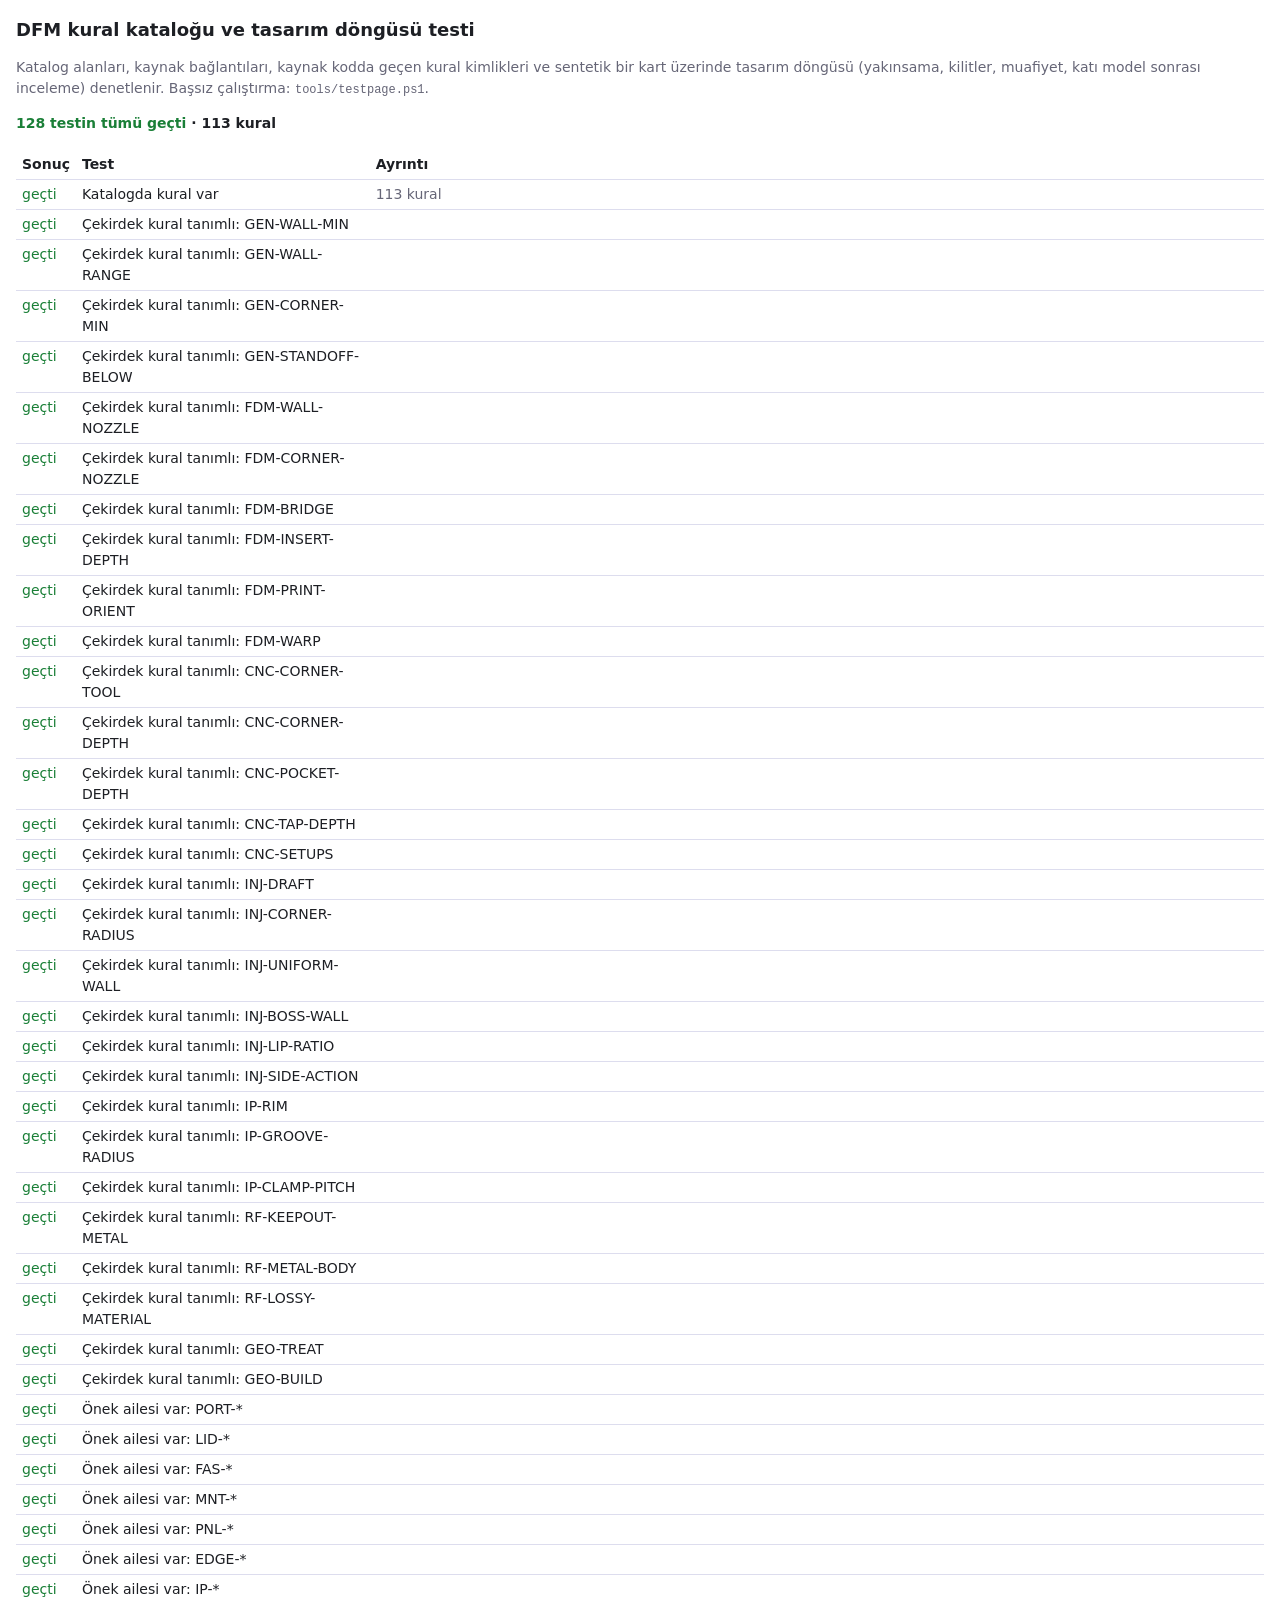
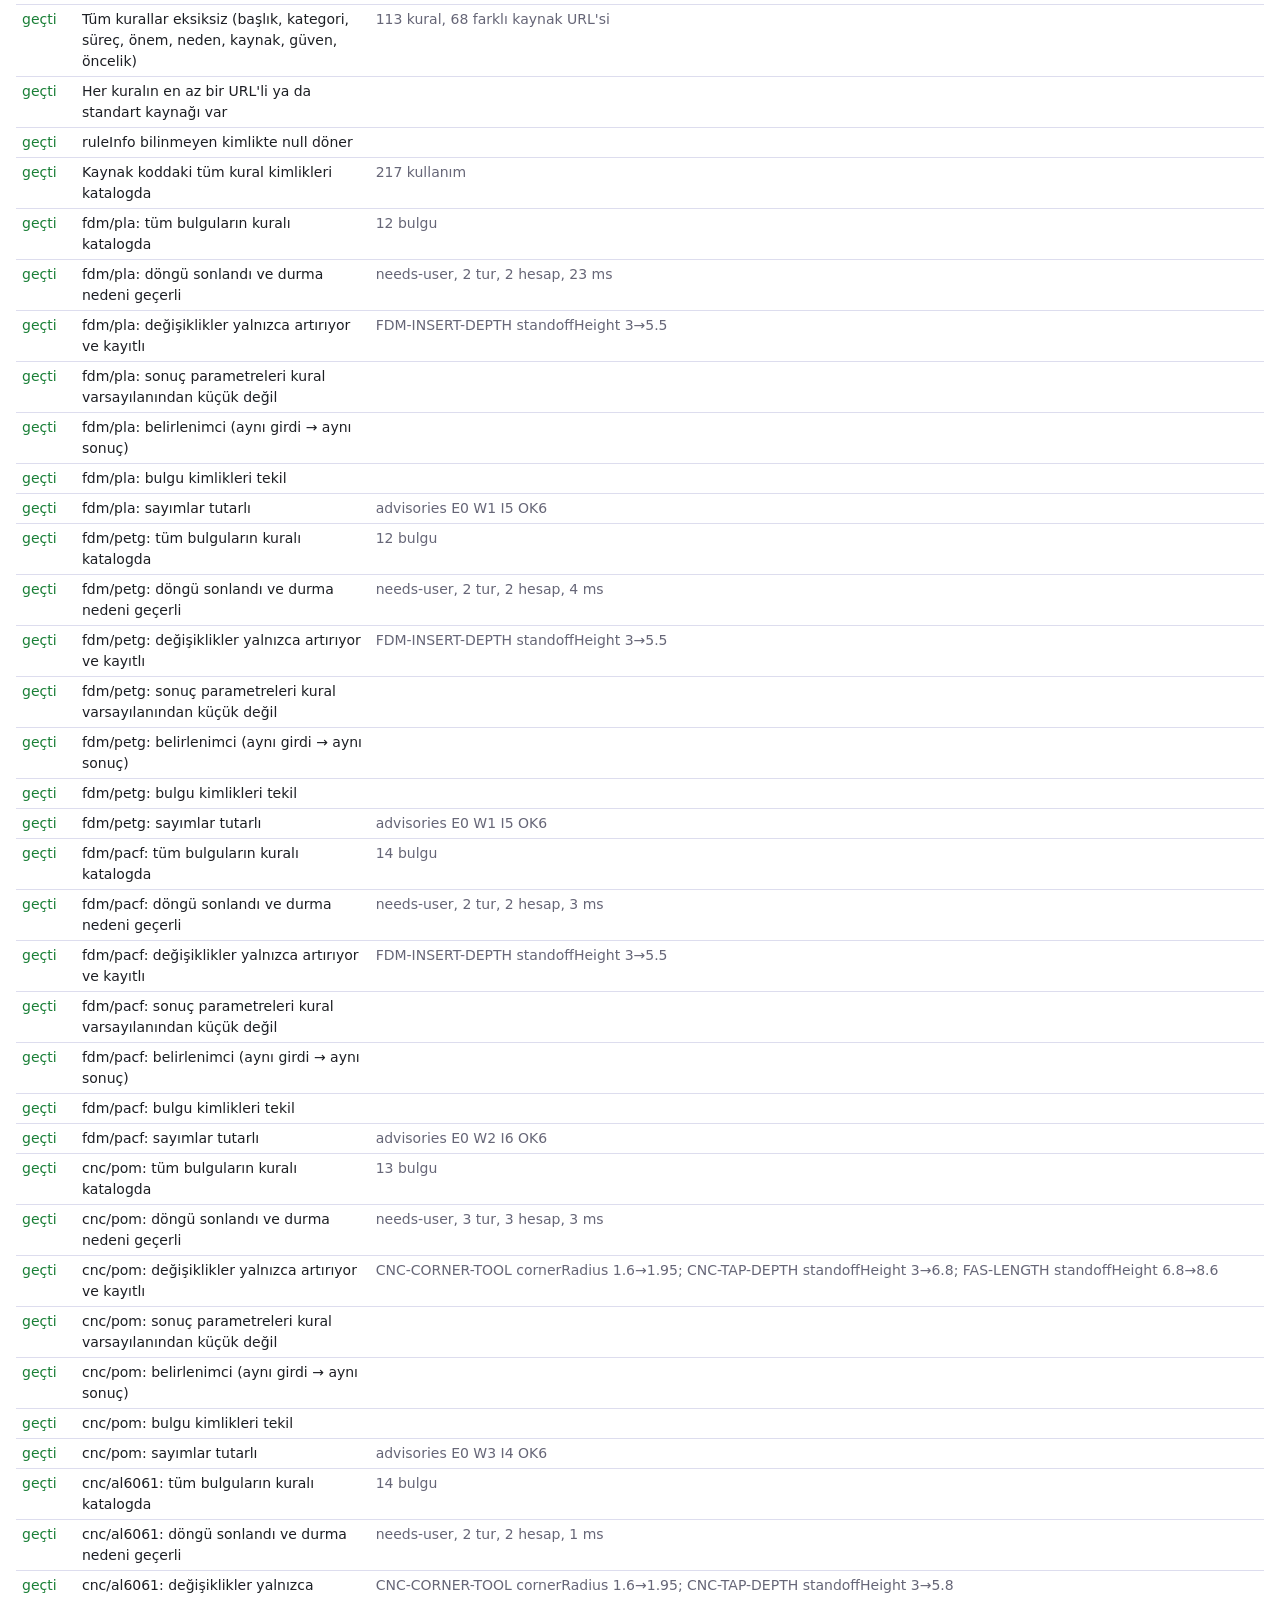
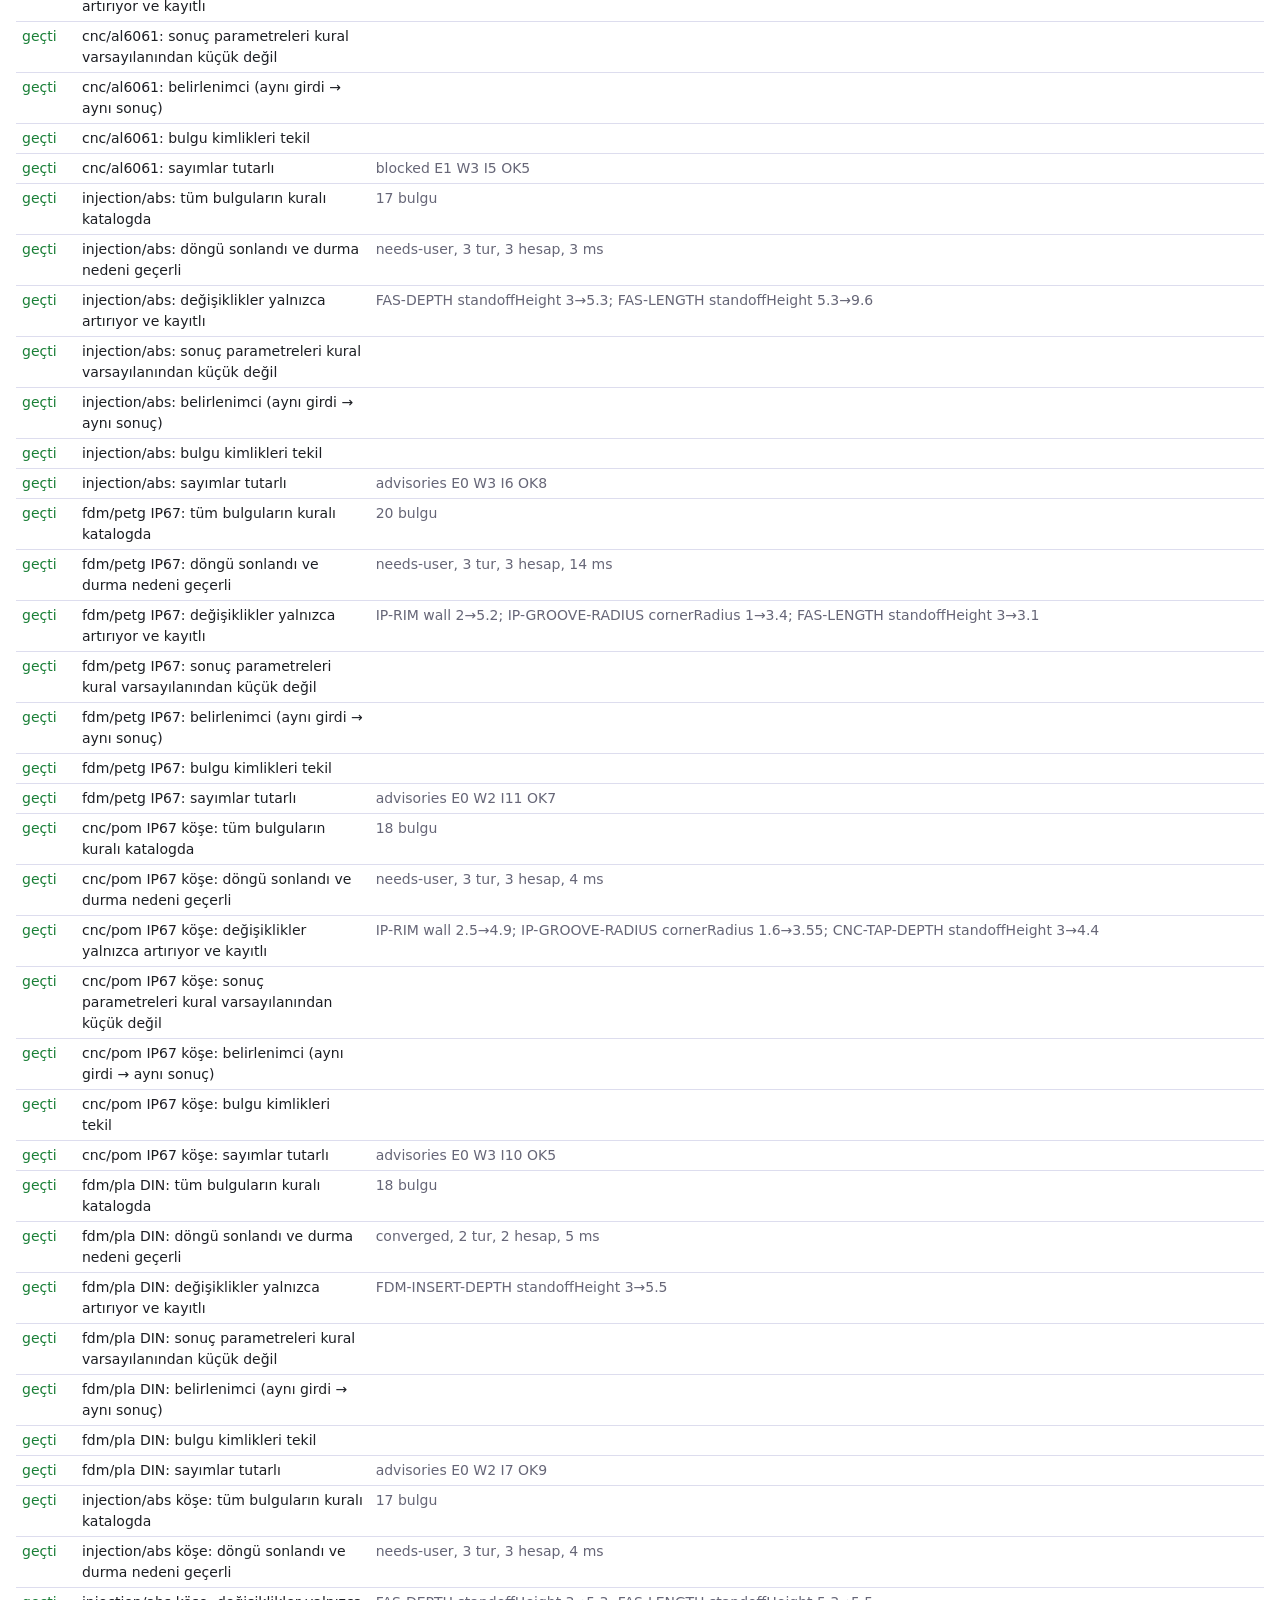
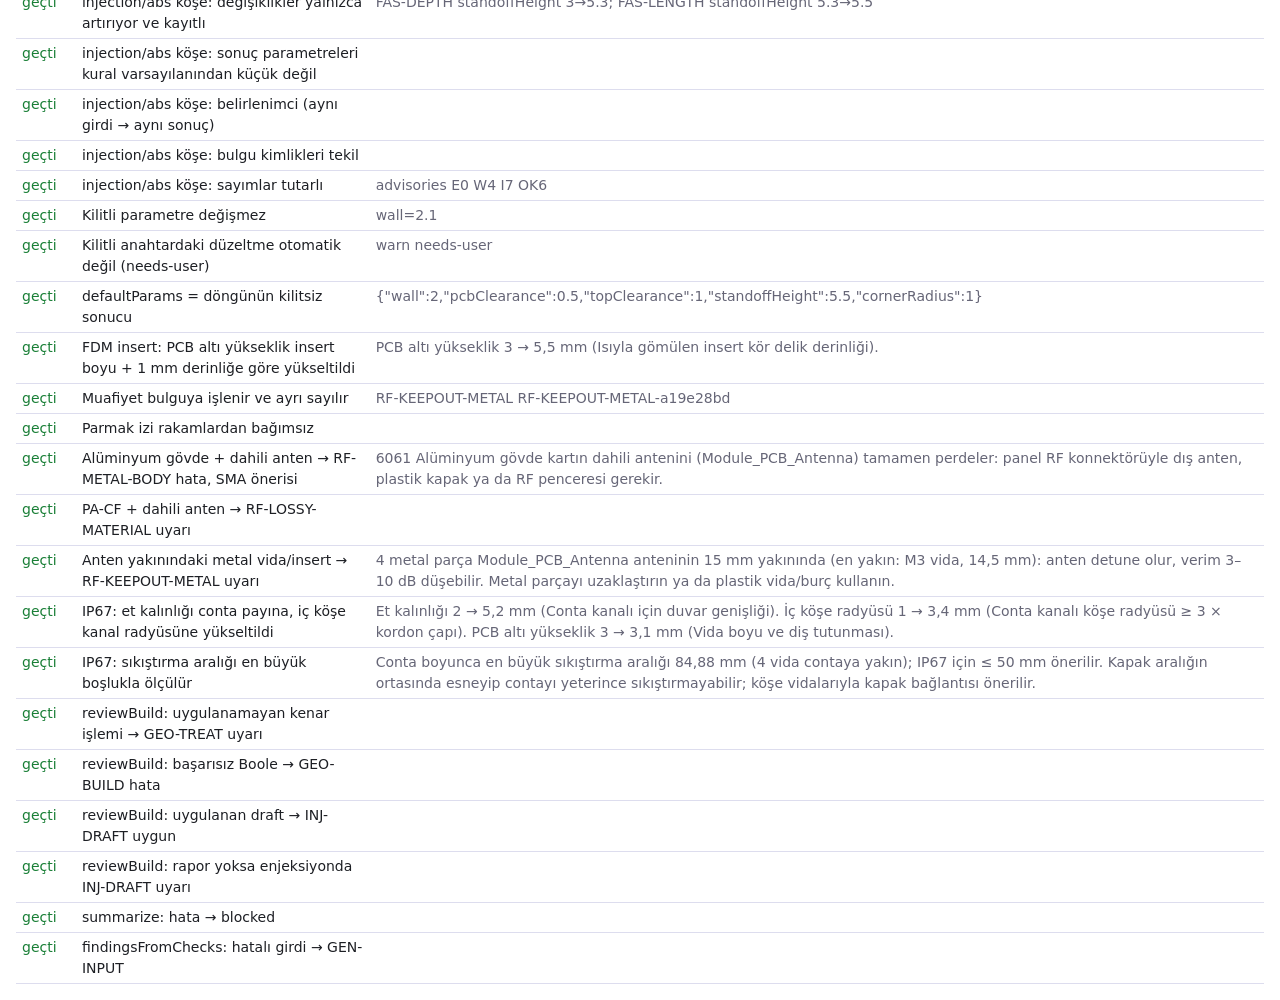
==== web/test/catalog.html @ a12bdc39 "DFM katalog ve döngü test sayfası (başsız Edge ile) - web/test/catalog.html: katalog alanları ve kay" ====
<!doctype html>
<html lang="tr">
<head>
<meta charset="utf-8">
<meta name="viewport" content="width=device-width, initial-scale=1">
<title>DFM katalog testi</title>
<style>
  :root { --bg: #fff; --fg: #1d1f24; --muted: #667; --ok: #1a7f37; --bad: #c62828; --line: #dde; }
  @media (prefers-color-scheme: dark) { :root { --bg: #15171b; --fg: #e8e8ea; --muted: #99a; --ok: #4cc26b; --bad: #ff6b6b; --line: #333; } }
  body { background: var(--bg); color: var(--fg); font: 14px/1.5 system-ui, sans-serif; margin: 16px; }
  h1 { font-size: 18px; margin: 0 0 8px; }
  .sum { margin: 8px 0 16px; font-weight: 600; }
  table { border-collapse: collapse; width: 100%; }
  td, th { border-bottom: 1px solid var(--line); padding: 4px 6px; text-align: left; vertical-align: top; }
  .ok { color: var(--ok); } .bad { color: var(--bad); } .muted { color: var(--muted); }
  code { font-size: 12px; }
</style>
</head>
<body>
<h1>DFM kural kataloğu ve tasarım döngüsü testi</h1>
<p class="muted">Katalog alanları, kaynak bağlantıları, kaynak kodda geçen kural kimlikleri ve sentetik bir kart üzerinde
  tasarım döngüsü (yakınsama, kilitler, muafiyet, katı model sonrası inceleme) denetlenir. Başsız çalıştırma: <code>tools/testpage.ps1</code>.</p>
<div class="sum" id="sum">Çalışıyor…</div>
<table><thead><tr><th>Sonuç</th><th>Test</th><th>Ayrıntı</th></tr></thead><tbody id="rows"></tbody></table>
<script type="module">
import { RULES, ruleInfo, CATEGORIES, LEVELS, PROCESSES } from '../js/dfm/catalog.js';
import { findingsFromChecks, reviewBuild, summarize, fingerprint } from '../js/dfm/review.js';
import { runDesignLoop, baseParams, AUTO_KEYS } from '../js/dfm/loop.js';
import { defaultParams, libraryTypes } from '../js/design.js';

const results = [];
const check = (name, pass, detail = '') => results.push({ name, pass: !!pass, detail: String(detail).slice(0, 600) });
const esc = (s) => String(s).replace(/[&<>]/g, (c) => ({ '&': '&amp;', '<': '&lt;', '>': '&gt;' }[c]));

// ---------- 1) Katalog yapısı ----------
const CORE = ['GEN-WALL-MIN', 'GEN-WALL-RANGE', 'GEN-CORNER-MIN', 'GEN-STANDOFF-BELOW', 'FDM-WALL-NOZZLE', 'FDM-CORNER-NOZZLE', 'FDM-BRIDGE',
  'FDM-INSERT-DEPTH', 'FDM-PRINT-ORIENT', 'FDM-WARP', 'CNC-CORNER-TOOL', 'CNC-CORNER-DEPTH', 'CNC-POCKET-DEPTH', 'CNC-TAP-DEPTH', 'CNC-SETUPS',
  'INJ-DRAFT', 'INJ-CORNER-RADIUS', 'INJ-UNIFORM-WALL', 'INJ-BOSS-WALL', 'INJ-LIP-RATIO', 'INJ-SIDE-ACTION', 'IP-RIM', 'IP-GROOVE-RADIUS',
  'IP-CLAMP-PITCH', 'RF-KEEPOUT-METAL', 'RF-METAL-BODY', 'RF-LOSSY-MATERIAL', 'GEO-TREAT', 'GEO-BUILD'];
const PREFIXES = ['GEN', 'FDM', 'CNC', 'INJ', 'PORT', 'LID', 'FAS', 'MNT', 'PNL', 'EDGE', 'IP', 'RF', 'GEO'];
const ids = Object.keys(RULES);
check('Katalogda kural var', ids.length > 50, `${ids.length} kural`);
for (const id of CORE) check(`Çekirdek kural tanımlı: ${id}`, !!RULES[id]);
for (const p of ['PORT-', 'LID-', 'FAS-', 'MNT-', 'PNL-', 'EDGE-', 'IP-']) check(`Önek ailesi var: ${p}*`, ids.some((i) => i.startsWith(p)));
const bad = [];
const urls = new Set();
for (const id of ids) {
  const r = RULES[id];
  const errs = [];
  if (!/^[A-Z]+(-[A-Z0-9]+)+$/.test(id)) errs.push('kimlik biçimi');
  if (!PREFIXES.includes(id.split('-')[0])) errs.push('önek');
  if (typeof r.title !== 'string' || r.title.length < 4) errs.push('başlık');
  if (!CATEGORIES.includes(r.cat)) errs.push(`kategori ${r.cat}`);
  if (!Array.isArray(r.processes) || !r.processes.length || r.processes.some((p) => !PROCESSES.includes(p))) errs.push('süreçler');
  if (!LEVELS.includes(r.level)) errs.push(`önem ${r.level}`);
  if (typeof r.why !== 'string' || r.why.length < 20) errs.push('neden');
  if (!['high', 'medium', 'low'].includes(r.conf)) errs.push('güven');
  if (!Number.isFinite(r.priority)) errs.push('öncelik');
  if (!Array.isArray(r.source) || !r.source.length) errs.push('kaynak yok');
  else {
    if (!r.source.some((s) => s && typeof s.title === 'string' && s.title.length > 3)) errs.push('kaynak başlığı');
    for (const s of r.source) {
      if (!s || typeof s.title !== 'string' || !s.title) errs.push('boş kaynak');
      else if (s.url && !/^https?:\/\/[^\s]+$/.test(s.url)) errs.push(`URL ${s.url}`);
      if (s && s.url) urls.add(s.url);
    }
  }
  if (errs.length) bad.push(`${id}: ${errs.join(', ')}`);
}
check('Tüm kurallar eksiksiz (başlık, kategori, süreç, önem, neden, kaynak, güven, öncelik)', !bad.length, bad.join(' | ') || `${ids.length} kural, ${urls.size} farklı kaynak URL'si`);
check('Her kuralın en az bir URL\'li ya da standart kaynağı var', ids.every((id) => RULES[id].source.length >= 1));
check('ruleInfo bilinmeyen kimlikte null döner', ruleInfo('YOK-BOYLE') === null && ruleInfo('GEN-WALL-MIN')?.id === 'GEN-WALL-MIN');

// ---------- 2) Kaynak kodda geçen kural kimlikleri ----------
const SRC = ['../js/design.js', '../js/panel.js', '../js/mount.js', '../js/edgehold.js', '../js/dfm/review.js', '../js/dfm/loop.js'];
const IGNORE = new Set(['TS35', 'IP67', 'IP65', 'IP66', 'IP68']);
const unknown = [];
let used = 0;
for (const url of SRC) {
  const txt = await (await fetch(url)).text();
  for (const m of txt.matchAll(/['"`]((?:GEN|FDM|CNC|INJ|PORT|LID|FAS|MNT|PNL|EDGE|IP|RF|GEO)-[A-Z0-9]+(?:-[A-Z0-9]+)*)['"`]/g)) {
    if (IGNORE.has(m[1])) continue;
    used++;
    if (!RULES[m[1]]) unknown.push(`${url.split('/').pop()}: ${m[1]}`);
  }
}
check('Kaynak koddaki tüm kural kimlikleri katalogda', !unknown.length, unknown.join(', ') || `${used} kullanım`);

// ---------- 3) Sentetik kart üzerinde döngü ----------
const getJson = async (u) => (await fetch(u)).json();
const [screwsLib, insertsLib, fmat, fasteners, panelLib, sealing] = await Promise.all([
  getJson('../rules/toolbox/iso-screws.json'), getJson('../rules/toolbox/inserts.json'), getJson('../rules/toolbox/fastener-materials.json'),
  getJson('../rules/fasteners.json'), getJson('../rules/toolbox/panel-parts.json'), getJson('../rules/sealing.json'),
]);
const toolbox = {
  types: libraryTypes(screwsLib, 'screws'), inserts: libraryTypes(insertsLib, 'inserts'), washers: libraryTypes(screwsLib, 'washers'),
  nuts: libraryTypes(screwsLib, 'nuts'), standoffs: libraryTypes(insertsLib, 'standoffs'), panel: libraryTypes(panelLib, 'panel'),
  materials: fmat.materials, model: fmat.model,
};
const boardBox = { min: [0, 0, 0], max: [80, 50, 1.6] };
const partsDef = [
  { name: 'TEST_PCB', box: boardBox, isBoard: true },
  { name: 'CP_Elec_10x10', box: { min: [30, 15, 1.6], max: [40, 25, 11.6] } },
  { name: 'PinHeader_Below', box: { min: [20, 40, -2], max: [60, 42, 1.6] } },
  { name: 'Module_PCB_Antenna', box: { min: [66, 18, 1.6], max: [88, 32, 2.4] }, edges: [{ side: '+X', kind: 'overhang', value: 8 }] },
];
const analysis = {
  parts: partsDef.map((p, i) => ({ id: i, name: p.name, meshIdx: [i], box: p.box, isBoard: !!p.isBoard, edges: p.edges || [] })),
  meshBoxes: partsDef.map((p) => p.box),
  board: { partId: 0, name: 'TEST_PCB', box: boardBox, axes: { u: 'X', v: 'Y', n: 'Z' }, length: 80, width: 50, thickness: 1.6, top: 1.6, bottom: 0 },
  maxAbove: { value: 10, partId: 1, name: 'CP_Elec_10x10' },
  maxBelow: { value: 2, partId: 2, name: 'PinHeader_Below' },
  holes: [[3.5, 3.5], [76.5, 3.5], [3.5, 46.5], [76.5, 46.5]].map(([x, y]) => ({ x, y, d: 3.2, mount: true })),
};
const selectedHoles = new Set([0, 1, 2, 3]);
const opts = (extra = {}) => ({
  fasteners, toolbox, lidMode: 'screw', cornerAxis: 'auto', selectedHoles, portOverrides: new Map(), sealing: null,
  screwSpec: { type: 'iso7045', size: 'auto', length: 'auto', material: 'auto', washer: 'none', washerMaterial: 'match' },
  insertSpec: { type: 'auto', variant: 'auto', nut: 'iso4032', standoff: 'hex-ff', standoffMat: 'auto' },
  panelParts: [], fits: { lid: 'normal', screw: 'normal' }, mount: { type: 'none' }, edgeHold: 'auto', encloseOverrides: new Map(), ...extra,
});
const rulesFor = async (id) => getJson(`../rules/${id}.json`);
const STOPS = ['converged', 'max-iter', 'oscillation', 'stalled', 'needs-user'];
const ip67 = sealing.levels.find((l) => l.id === 'IP67');
const cases = [
  ['fdm/pla', {}], ['fdm/petg', {}], ['fdm/pacf', {}], ['cnc/pom', {}], ['cnc/al6061', {}], ['injection/abs', {}],
  ['fdm/petg', { sealing: ip67 }], ['cnc/pom', { sealing: ip67, lidMode: 'corner' }], ['fdm/pla', { mount: { type: 'din' } }],
  ['injection/abs', { lidMode: 'corner' }],
];
const table = [];
for (const [rid, extra] of cases) {
  const rules = await rulesFor(rid);
  const o = opts(extra);
  const t0 = performance.now();
  const L = runDesignLoop(analysis, rules, { userParams: {} }, o);
  const ms = Math.round(performance.now() - t0);
  const label = `${rid}${extra.sealing ? ' IP67' : ''}${extra.lidMode === 'corner' ? ' köşe' : ''}${extra.mount ? ' DIN' : ''}`;
  const unknownRules = L.findings.filter((fd) => !RULES[fd.rule]).map((fd) => fd.rule || '(yok)');
  check(`${label}: tüm bulguların kuralı katalogda`, !unknownRules.length, unknownRules.join(', ') || `${L.findings.length} bulgu`);
  check(`${label}: döngü sonlandı ve durma nedeni geçerli`, STOPS.includes(L.stop) && L.iterations <= 9, `${L.stop}, ${L.iterations} tur, ${L.evaluations} hesap, ${ms} ms`);
  check(`${label}: değişiklikler yalnızca artırıyor ve kayıtlı`, L.changes.every((c) => c.to > c.from && RULES[c.rule] && AUTO_KEYS.includes(c.key)),
    L.changes.map((c) => `${c.rule} ${c.key} ${c.from}→${c.to}`).join('; ') || 'değişiklik yok');
  const base = baseParams(analysis, rules);
  check(`${label}: sonuç parametreleri kural varsayılanından küçük değil`, AUTO_KEYS.every((k) => L.params[k] >= base[k] - 1e-9));
  const again = runDesignLoop(analysis, rules, { userParams: {} }, opts(extra));
  check(`${label}: belirlenimci (aynı girdi → aynı sonuç)`, JSON.stringify(again.params) === JSON.stringify(L.params) &&
    again.findings.map((fd) => fd.id).join() === L.findings.map((fd) => fd.id).join());
  const ids2 = L.findings.map((fd) => fd.id);
  check(`${label}: bulgu kimlikleri tekil`, new Set(ids2).size === ids2.length);
  const sum = summarize(L.findings);
  check(`${label}: sayımlar tutarlı`, sum.counts.error === L.counts.error && sum.counts.warn === L.counts.warn && sum.status === L.status,
    `${L.status} E${L.counts.error} W${L.counts.warn} I${L.counts.info} OK${L.counts.ok}`);
  table.push({ case: label, status: L.status, stop: L.stop, iterations: L.iterations, changes: L.changes.length, counts: L.counts, params: L.params, ms });
}

// Kilit: kullanıcının yazdığı değer korunur, düzeltmesi "kullanıcı kararı" olur
{
  const rules = await rulesFor('fdm/pla');
  const L = runDesignLoop(analysis, rules, { userParams: { wall: 2.1 } }, opts());
  check('Kilitli parametre değişmez', L.params.wall === 2.1 && L.locks.includes('wall'), `wall=${L.params.wall}`);
  const nz = L.findings.find((fd) => fd.rule === 'FDM-WALL-NOZZLE');
  check('Kilitli anahtardaki düzeltme otomatik değil (needs-user)', nz && nz.level === 'warn' && nz.fix && !nz.fixAuto && L.stop === 'needs-user', `${nz?.level} ${L.stop}`);
  const D = defaultParams(analysis, rules, opts());
  const L0 = runDesignLoop(analysis, rules, { userParams: {} }, opts());
  check('defaultParams = döngünün kilitsiz sonucu', JSON.stringify(D) === JSON.stringify(L0.params), JSON.stringify(D));
  check('FDM insert: PCB altı yükseklik insert boyu + 1 mm derinliğe göre yükseltildi', L0.changes.some((c) => c.rule === 'FDM-INSERT-DEPTH' && c.key === 'standoffHeight'),
    L0.changes.map((c) => c.text).join(' '));
  // Muafiyet
  const target = L0.findings.find((fd) => fd.level === 'warn' || fd.level === 'info');
  const W = runDesignLoop(analysis, rules, { userParams: {}, waivers: { [target.id]: { reason: 'test', date: '2026-11-26' } } }, opts());
  const wf = W.findings.find((fd) => fd.id === target.id);
  check('Muafiyet bulguya işlenir ve ayrı sayılır', wf && wf.waived && W.counts.waived >= 1, `${target.rule} ${target.id}`);
  // Parmak izi rakamlardan bağımsız
  check('Parmak izi rakamlardan bağımsız', fingerprint('GEN-WALL-MIN', null, 'Et 1,2 mm') === fingerprint('GEN-WALL-MIN', null, 'Et 2,4 mm'));
}

// Metal gövde + dahili anten: RF-METAL-BODY hata ve SMA önerisi; karbon fiber: RF-LOSSY-MATERIAL
{
  const al = runDesignLoop(analysis, await rulesFor('cnc/al6061'), { userParams: {} }, opts());
  const rf = al.findings.find((fd) => fd.rule === 'RF-METAL-BODY');
  check('Alüminyum gövde + dahili anten → RF-METAL-BODY hata, SMA önerisi', rf && rf.level === 'error' && rf.fix?.key === 'panelAdd', rf?.text);
  const cf = runDesignLoop(analysis, await rulesFor('fdm/pacf'), { userParams: {} }, opts());
  check('PA-CF + dahili anten → RF-LOSSY-MATERIAL uyarı', cf.findings.some((fd) => fd.rule === 'RF-LOSSY-MATERIAL' && fd.level === 'warn'));
  const ko = runDesignLoop(analysis, await rulesFor('fdm/pla'), { userParams: {} }, opts());
  const k = ko.findings.find((fd) => fd.rule === 'RF-KEEPOUT-METAL');
  check('Anten yakınındaki metal vida/insert → RF-KEEPOUT-METAL uyarı', k && k.level === 'warn' && k.measured < 15, k?.text);
  const ip = runDesignLoop(analysis, await rulesFor('fdm/petg'), { userParams: {} }, opts({ sealing: ip67 }));
  check('IP67: et kalınlığı conta payına, iç köşe kanal radyüsüne yükseltildi', ip.changes.some((c) => c.rule === 'IP-RIM') && ip.changes.some((c) => c.rule === 'IP-GROOVE-RADIUS'),
    ip.changes.map((c) => c.text).join(' '));
  const pitch = ip.findings.find((fd) => fd.rule === 'IP-CLAMP-PITCH');
  check('IP67: sıkıştırma aralığı en büyük boşlukla ölçülür', pitch && Number.isFinite(pitch.measured), pitch?.text);
}

// Katı model sonrası inceleme
{
  const rules = await rulesFor('injection/abs');
  const L = runDesignLoop(analysis, rules, { userParams: {} }, opts());
  const tr = [
    { part: 'base', feature: 'iç taban kenarı', kind: 'fillet', size: 1, ok: false, applied: null, note: 'BRepFilletAPI hatası' },
    { part: 'lid', feature: 'kapak dış kenarı', kind: 'chamfer', size: 0.5, ok: true, applied: 0.3, note: '' },
    { part: 'base', feature: 'yan duvarlar', kind: 'draft', size: 1, ok: true, applied: 1, note: '' },
    { part: 'base', feature: 'port açıklığı', kind: 'boolean', size: 0, ok: false, applied: null, note: 'kesim başarısız' },
  ];
  const fb = reviewBuild(L.design, tr);
  check('reviewBuild: uygulanamayan kenar işlemi → GEO-TREAT uyarı', fb.some((fd) => fd.rule === 'GEO-TREAT' && fd.level === 'warn'));
  check('reviewBuild: başarısız Boole → GEO-BUILD hata', fb.some((fd) => fd.rule === 'GEO-BUILD' && fd.level === 'error'));
  check('reviewBuild: uygulanan draft → INJ-DRAFT uygun', fb.some((fd) => fd.rule === 'INJ-DRAFT' && fd.level === 'ok'));
  const nb = reviewBuild(L.design, null);
  check('reviewBuild: rapor yoksa enjeksiyonda INJ-DRAFT uyarı', nb.some((fd) => fd.rule === 'INJ-DRAFT' && fd.level === 'warn'));
  check('summarize: hata → blocked', summarize(fb).status === 'blocked');
  check('findingsFromChecks: hatalı girdi → GEN-INPUT', findingsFromChecks({ ok: false, error: 'x' })[0]?.rule === 'GEN-INPUT');
}

// ---------- Sonuç ----------
const failed = results.filter((r) => !r.pass);
document.getElementById('sum').innerHTML = failed.length
  ? `<span class="bad">${failed.length} / ${results.length} test başarısız</span>`
  : `<span class="ok">${results.length} testin tümü geçti</span> · ${ids.length} kural`;
document.getElementById('rows').innerHTML = results.map((r) => `<tr><td class="${r.pass ? 'ok' : 'bad'}">${r.pass ? 'geçti' : 'KALDI'}</td><td>${esc(r.name)}</td><td class="muted">${esc(r.detail)}</td></tr>`).join('');
console.log('IKRA-TEST-RESULT ' + JSON.stringify({ total: results.length, failed: failed.length, rules: ids.length, failures: failed, table }));
console.log('IKRA-TEST-DONE');
</script>
<script>
  window.addEventListener('error', (e) => console.log('IKRA-TEST-ERROR ' + (e.message || e.error)));
  window.addEventListener('unhandledrejection', (e) => console.log('IKRA-TEST-ERROR ' + (e.reason && (e.reason.stack || e.reason.message) || e.reason)));
</script>
</body>
</html>
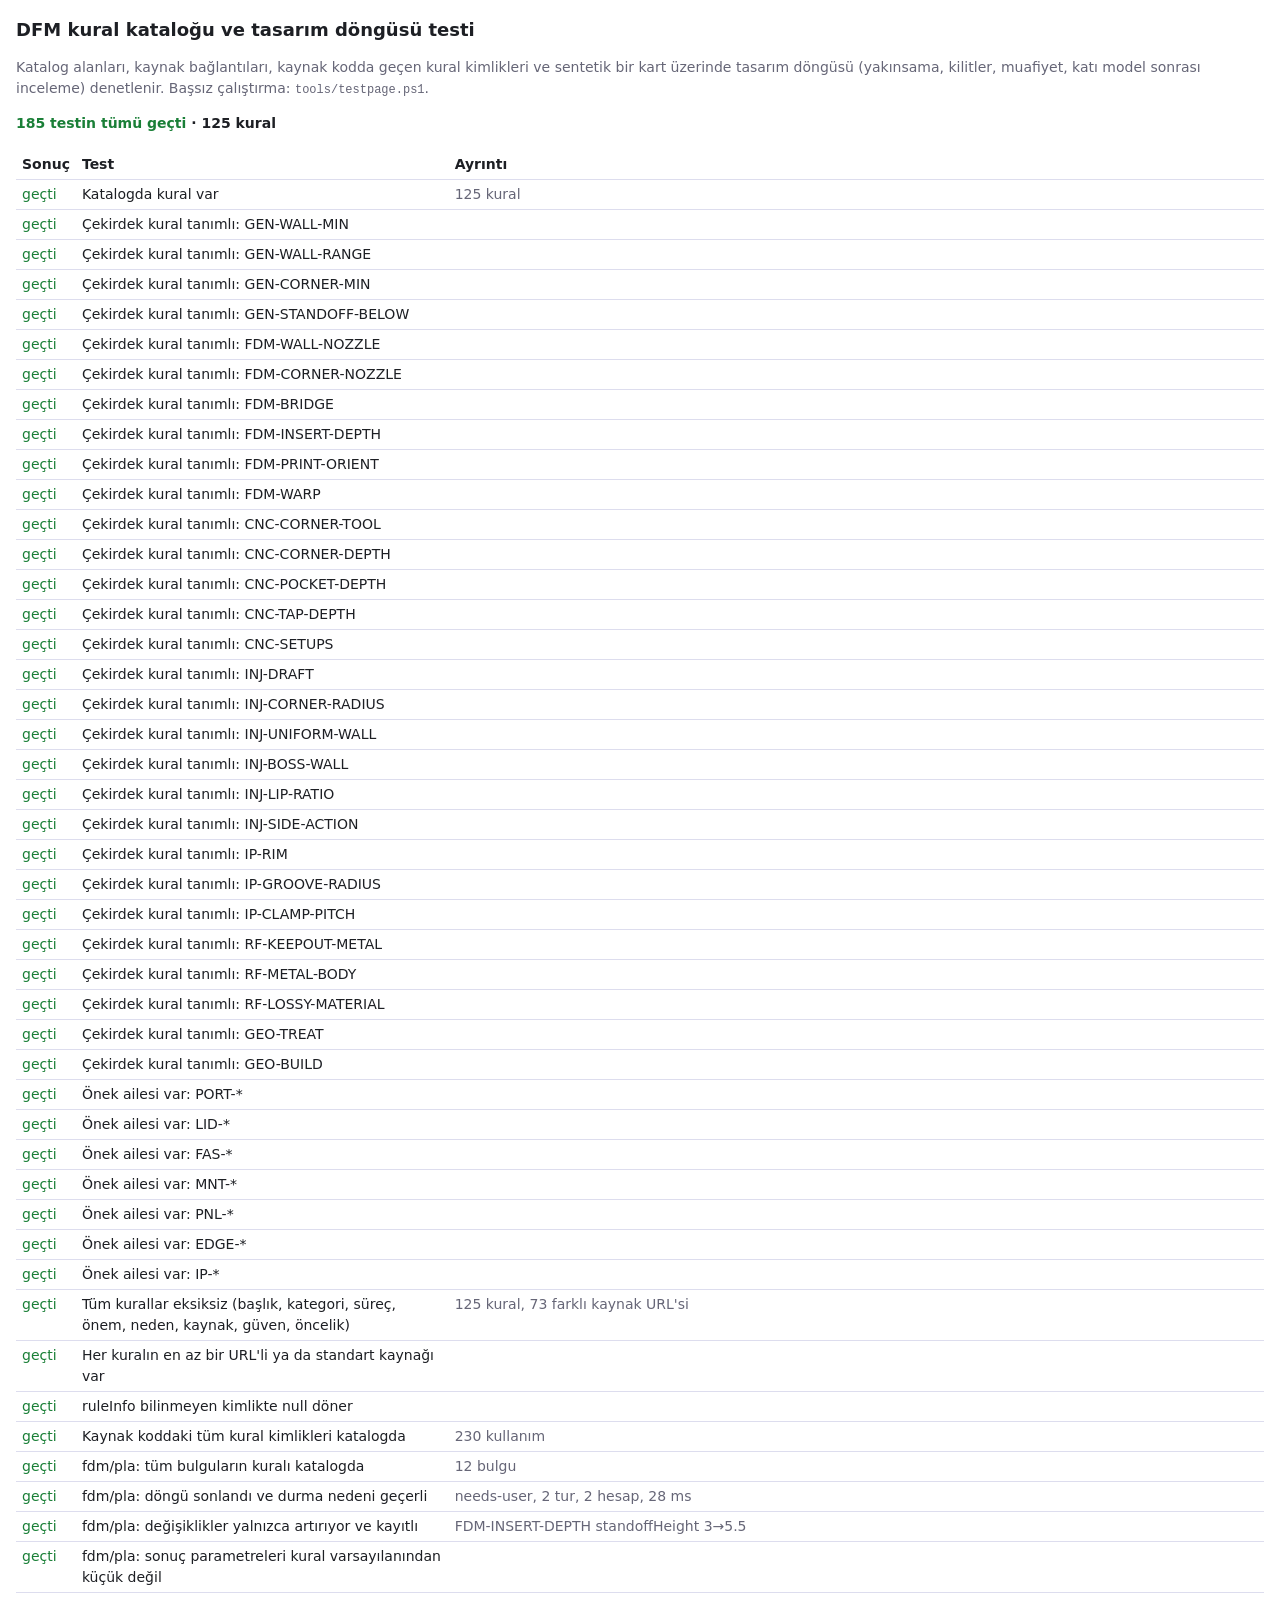
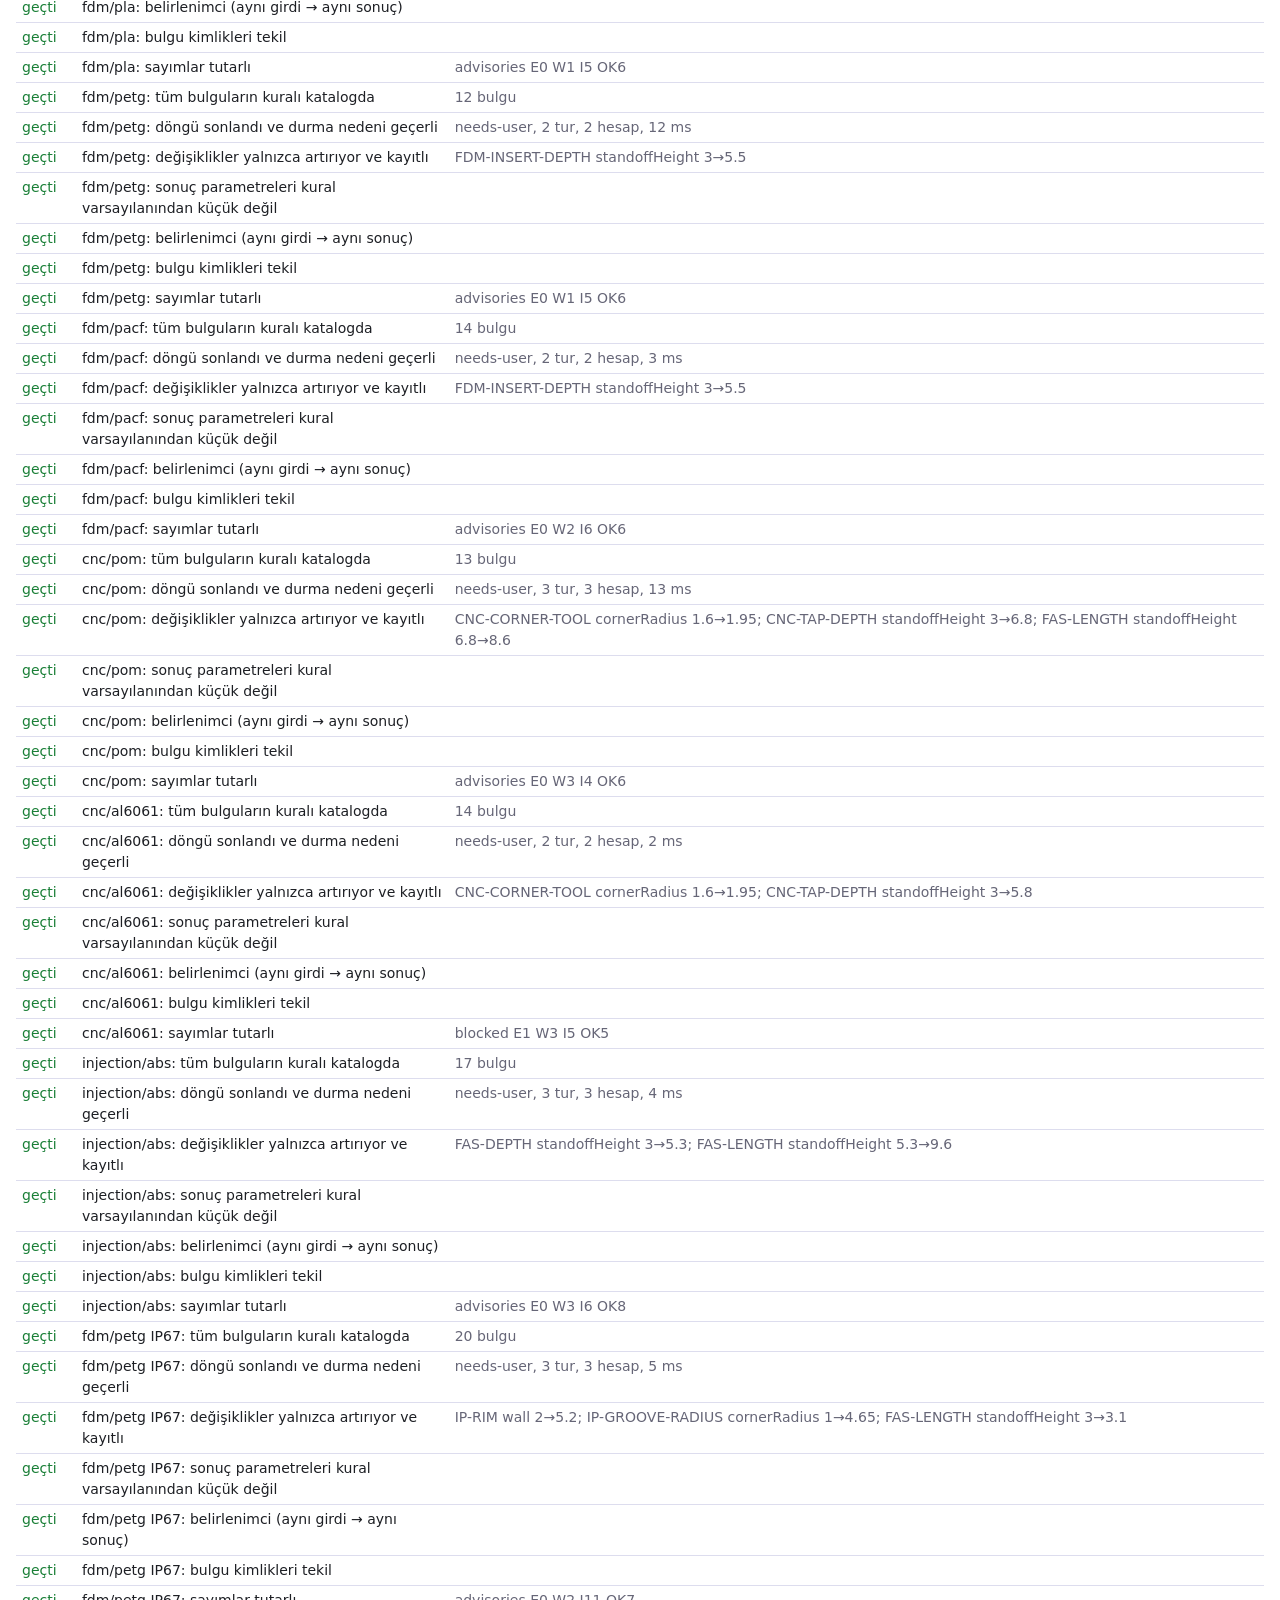
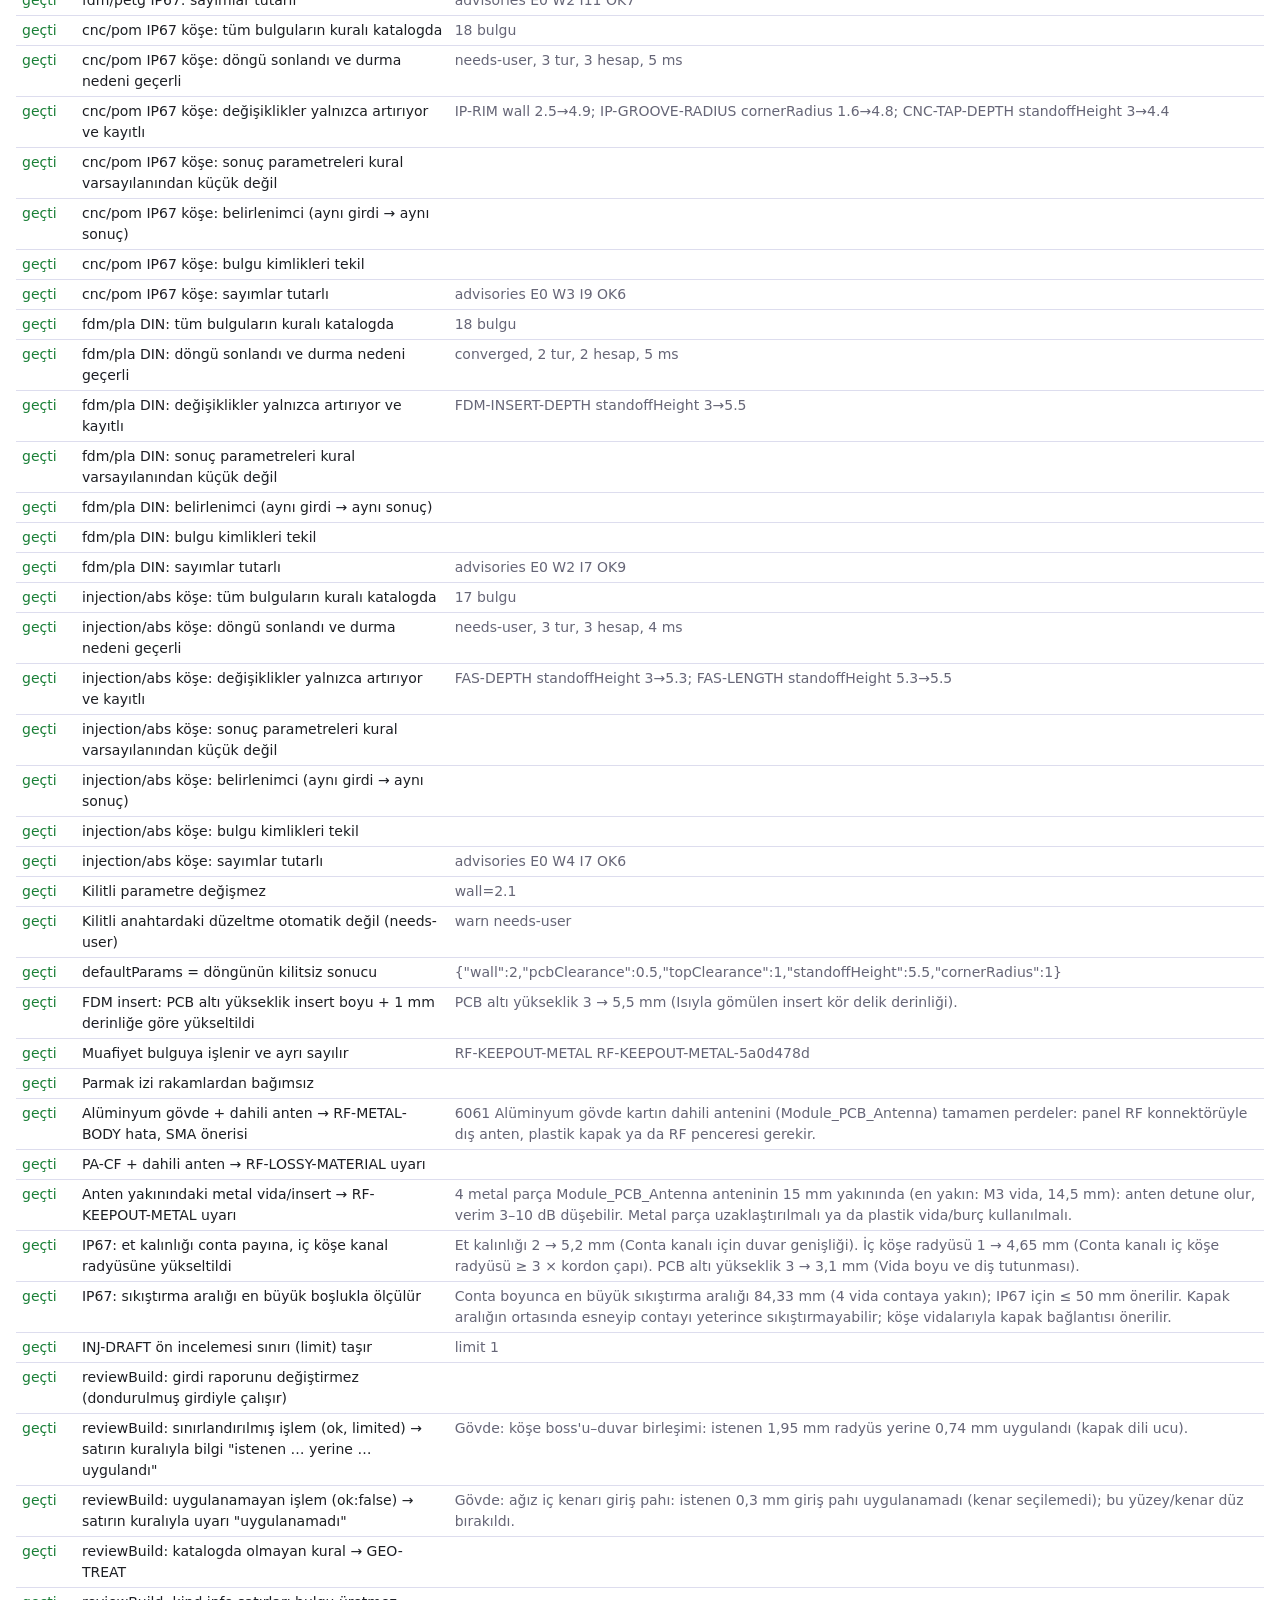
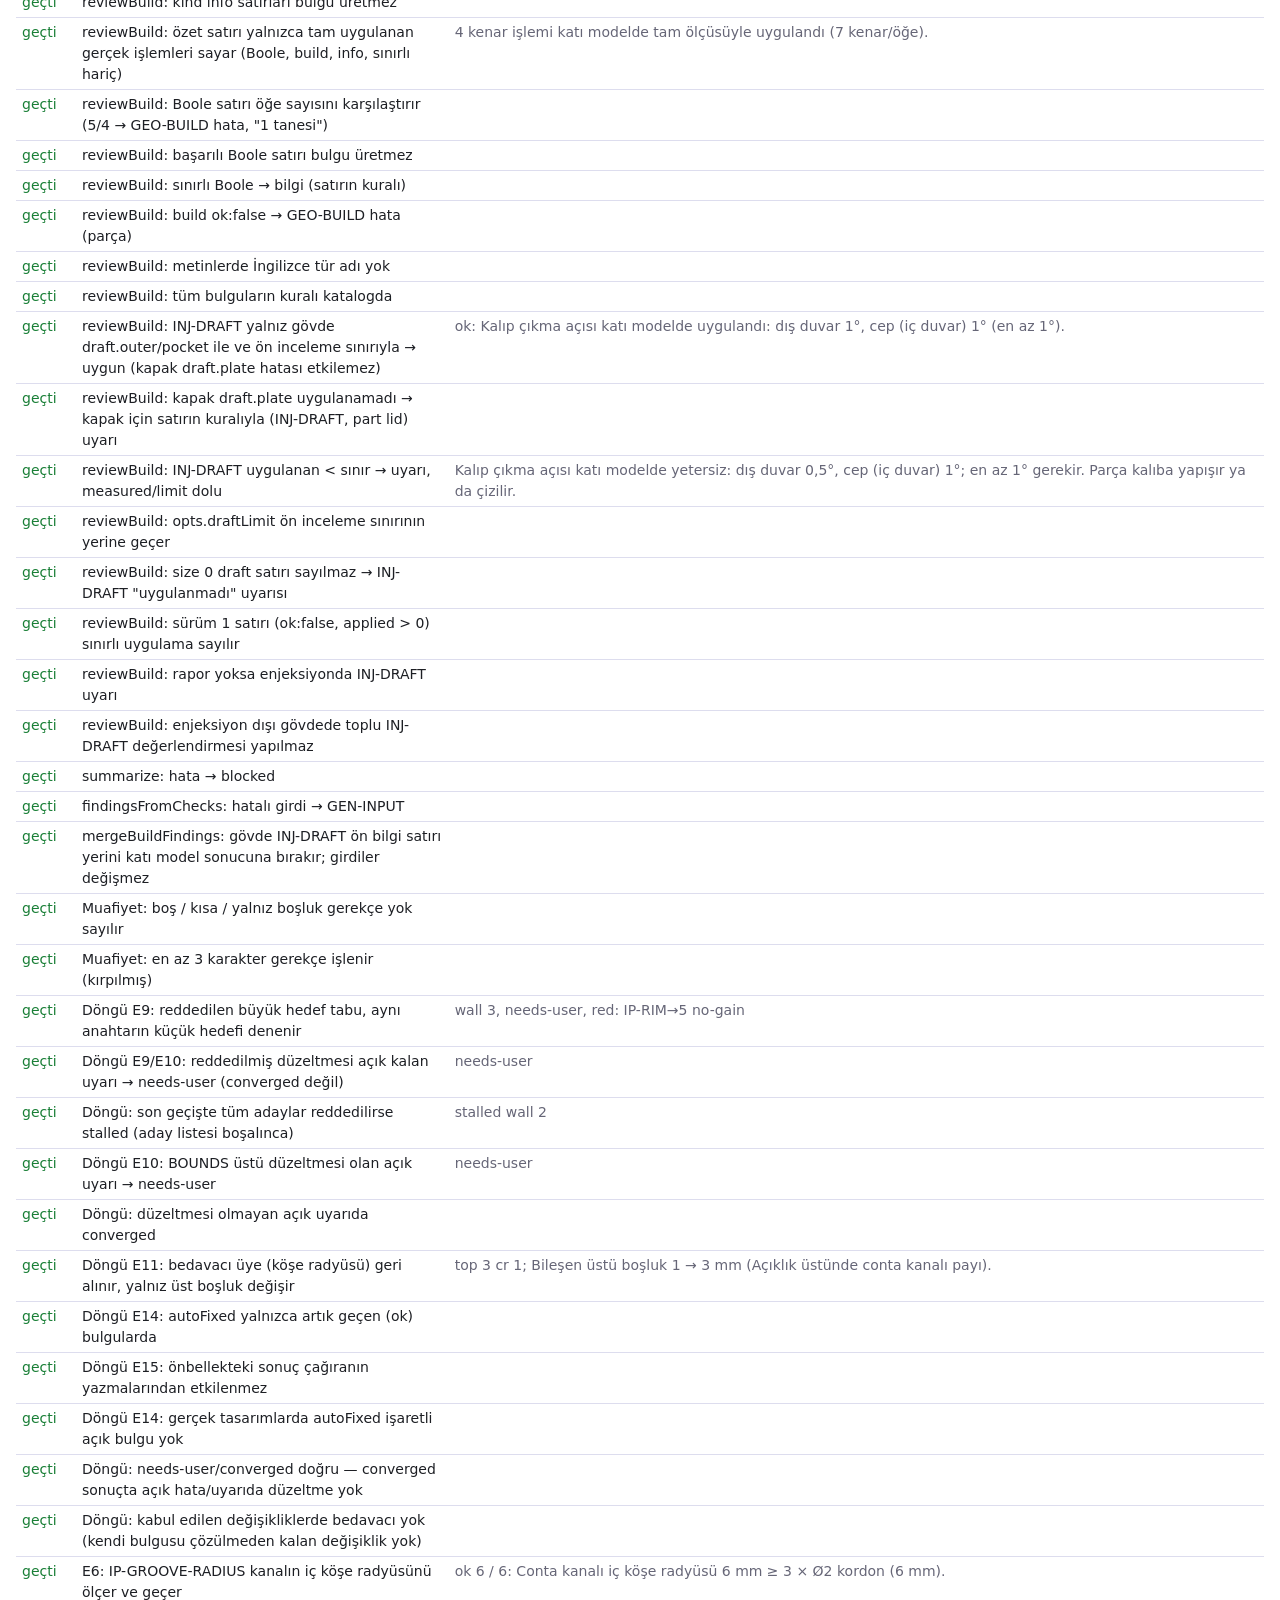
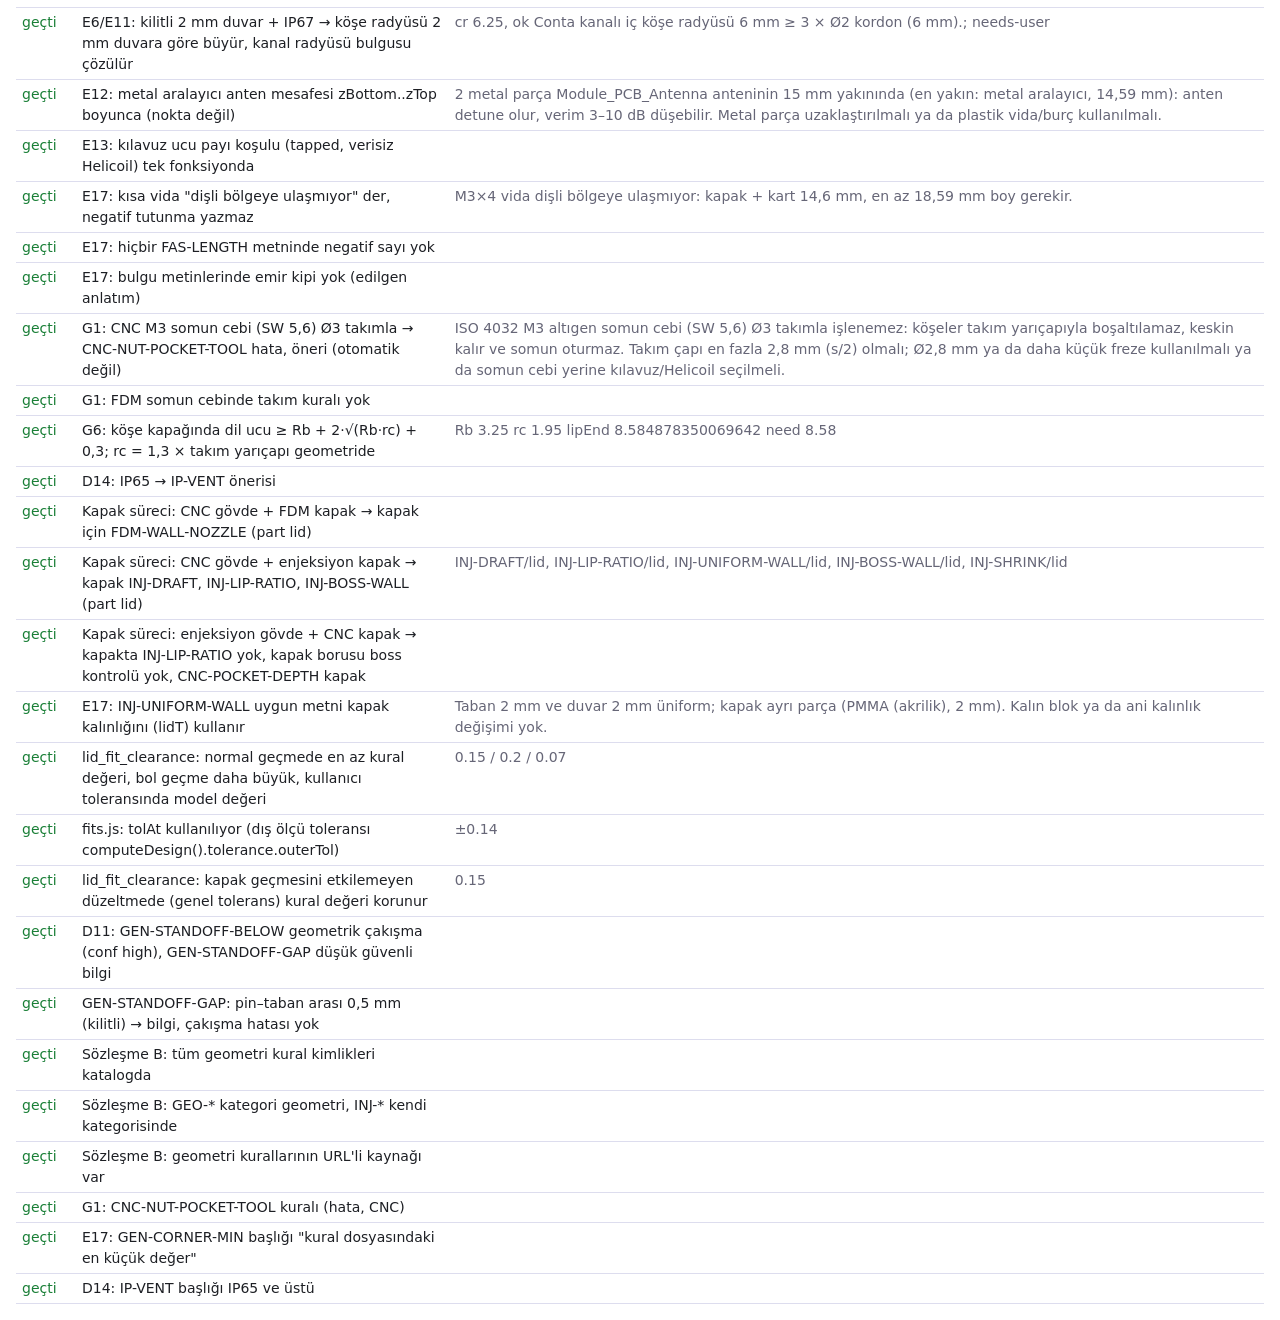
==== commit dcda3430: "Tasarım kontrolleri: conta iç köşe radyüsü, kapak kendi süreciyle, somun cebi takımı, kip - IP-GROOV" ====
--- a/web/test/catalog.html
+++ b/web/test/catalog.html
@@ -23,10 +23,11 @@
 <div class="sum" id="sum">Çalışıyor…</div>
 <table><thead><tr><th>Sonuç</th><th>Test</th><th>Ayrıntı</th></tr></thead><tbody id="rows"></tbody></table>
 <script type="module">
-import { RULES, ruleInfo, CATEGORIES, LEVELS, PROCESSES } from '../js/dfm/catalog.js';
-import { findingsFromChecks, reviewBuild, summarize, fingerprint } from '../js/dfm/review.js';
+import { RULES, ruleInfo, CATEGORIES, LEVELS, PROCESSES, TREAT_RULE_IDS } from '../js/dfm/catalog.js';
+import { findingsFromChecks, reviewBuild, summarize, fingerprint, mergeBuildFindings } from '../js/dfm/review.js';
 import { runDesignLoop, baseParams, AUTO_KEYS } from '../js/dfm/loop.js';
-import { defaultParams, libraryTypes } from '../js/design.js';
+import { defaultParams, libraryTypes, usesTapOverrun } from '../js/design.js';
+import * as fitsMod from '../js/fits.js';
 
 const results = [];
 const check = (name, pass, detail = '') => results.push({ name, pass: !!pass, detail: String(detail).slice(0, 600) });
@@ -128,12 +129,14 @@
   ['injection/abs', { lidMode: 'corner' }],
 ];
 const table = [];
+const allLoops = []; // her durumun döngü sonucu (sonraki testlerde kullanılır)
 for (const [rid, extra] of cases) {
   const rules = await rulesFor(rid);
   const o = opts(extra);
   const t0 = performance.now();
   const L = runDesignLoop(analysis, rules, { userParams: {} }, o);
   const ms = Math.round(performance.now() - t0);
+  allLoops.push(L);
   const label = `${rid}${extra.sealing ? ' IP67' : ''}${extra.lidMode === 'corner' ? ' köşe' : ''}${extra.mount ? ' DIN' : ''}`;
   const unknownRules = L.findings.filter((fd) => !RULES[fd.rule]).map((fd) => fd.rule || '(yok)');
   check(`${label}: tüm bulguların kuralı katalogda`, !unknownRules.length, unknownRules.join(', ') || `${L.findings.length} bulgu`);
@@ -191,24 +194,267 @@
   check('IP67: sıkıştırma aralığı en büyük boşlukla ölçülür', pitch && Number.isFinite(pitch.measured), pitch?.text);
 }
 
-// Katı model sonrası inceleme
+// ---------- 4) Katı model sonrası inceleme: işlem raporu sözleşmesi A (sürüm 2) ----------
 {
   const rules = await rulesFor('injection/abs');
   const L = runDesignLoop(analysis, rules, { userParams: {} }, opts());
+  const draftLim = L.design.checks.find((c) => c.rule === 'INJ-DRAFT' && c.part !== 'lid')?.limit;
+  check('INJ-DRAFT ön incelemesi sınırı (limit) taşır', Number.isFinite(draftLim) && draftLim >= 1, `limit ${draftLim}`);
+  const row = (o) => ({ part: 'base', key: 'x', feature: 'özellik', kind: 'fillet', size: 1, applied: 1, unit: 'mm', ok: true, limited: false, count: 1, rule: 'GEO-FILLET-INNER', note: '', ...o });
   const tr = [
-    { part: 'base', feature: 'iç taban kenarı', kind: 'fillet', size: 1, ok: false, applied: null, note: 'BRepFilletAPI hatası' },
-    { part: 'lid', feature: 'kapak dış kenarı', kind: 'chamfer', size: 0.5, ok: true, applied: 0.3, note: '' },
-    { part: 'base', feature: 'yan duvarlar', kind: 'draft', size: 1, ok: true, applied: 1, note: '' },
-    { part: 'base', feature: 'port açıklığı', kind: 'boolean', size: 0, ok: false, applied: null, note: 'kesim başarısız' },
+    row({ key: 'floor', feature: 'taban–duvar iç köşesi', kind: 'fillet', size: 1, applied: 1, count: 4 }),
+    row({ key: 'outer.bottom', feature: 'dış alt kenar', kind: 'fillet', size: 2, applied: 2, rule: 'GEO-FILLET-OUTER' }),
+    row({ key: 'corner.concave', feature: "köşe boss'u–duvar birleşimi", kind: 'fillet', size: 1.95, applied: 0.74, limited: true, rule: 'GEO-CORNER-CONCAVE', note: 'kapak dili ucu' }),
+    row({ key: 'rim.leadin', feature: 'ağız iç kenarı giriş pahı', kind: 'leadin', size: 0.3, applied: 0, ok: false, rule: 'GEO-LEADIN', note: 'kenar seçilemedi' }),
+    row({ key: 'weird', feature: 'tanımsız kurallı işlem', kind: 'chamfer', size: 0.5, applied: 0, ok: false, rule: 'FOO-BAR' }),
+    row({ key: 'parting', feature: 'ayırma çizgisi', kind: 'info', size: 0, applied: 0, unit: 'mm', rule: 'INJ-DRAFT', note: 'keskin bırakıldı' }),
+    row({ key: 'cutout.window', feature: 'yan duvar penceresi', kind: 'info', size: 0, applied: 0, unit: '°', rule: 'INJ-SIDE-ACTION' }),
+    row({ key: 'draft.outer', feature: 'dış duvar çıkma açısı', kind: 'draft', size: draftLim, applied: draftLim, unit: '°', rule: 'INJ-DRAFT' }),
+    row({ key: 'draft.pocket', feature: 'cep çıkma açısı', kind: 'draft', size: draftLim, applied: draftLim, unit: '°', rule: 'INJ-DRAFT' }),
+    row({ part: 'lid', key: 'draft.plate', feature: 'kapak yan yüzü çıkma açısı', kind: 'draft', size: 1, applied: 0, unit: '°', ok: false, rule: 'INJ-DRAFT' }),
+    row({ key: 'standoffs.bool', feature: 'standoff öğeleri (toplu)', kind: 'boolean', size: 5, applied: 5, unit: 'adet', rule: 'GEO-BUILD' }),
+    row({ key: 'cutouts.bool', feature: 'port açıklıkları', kind: 'boolean', size: 5, applied: 4, unit: 'adet', ok: false, rule: 'GEO-BUILD', note: 'kesim başarısız' }),
+    row({ key: 'holes.bool', feature: 'delik girişleri', kind: 'boolean', size: 3, applied: 3, unit: 'adet', limited: true, rule: 'GEO-HOLE-ENTRY', note: '1 delik işlemsiz' }),
+    row({ part: 'clip', key: 'all', feature: 'DIN klipsi (tüm işlemler)', kind: 'build', size: 1, applied: 0, unit: 'adet', ok: false, rule: 'GEO-BUILD', note: 'işlemsiz klipse düşüldü' }),
   ];
-  const fb = reviewBuild(L.design, tr);
-  check('reviewBuild: uygulanamayan kenar işlemi → GEO-TREAT uyarı', fb.some((fd) => fd.rule === 'GEO-TREAT' && fd.level === 'warn'));
-  check('reviewBuild: başarısız Boole → GEO-BUILD hata', fb.some((fd) => fd.rule === 'GEO-BUILD' && fd.level === 'error'));
-  check('reviewBuild: uygulanan draft → INJ-DRAFT uygun', fb.some((fd) => fd.rule === 'INJ-DRAFT' && fd.level === 'ok'));
+  const deepFreeze = (o) => { if (o && typeof o === 'object' && !Object.isFrozen(o)) { Object.freeze(o); for (const v of Object.values(o)) deepFreeze(v); } return o; };
+  const trJson = JSON.stringify(tr);
+  deepFreeze(tr);
+  let fb = [];
+  let threw = null;
+  try { fb = reviewBuild(L.design, tr); } catch (err) { threw = err; }
+  check('reviewBuild: girdi raporunu değiştirmez (dondurulmuş girdiyle çalışır)', !threw && JSON.stringify(tr) === trJson, threw ? String(threw) : '');
+  const by = (rule, level) => fb.filter((fd) => fd.rule === rule && (!level || fd.level === level));
+  check('reviewBuild: sınırlandırılmış işlem (ok, limited) → satırın kuralıyla bilgi "istenen … yerine … uygulandı"',
+    by('GEO-CORNER-CONCAVE', 'info').some((fd) => /istenen 1,95 mm radyüs yerine 0,74 mm uygulandı/.test(fd.text) && fd.measured === 0.74 && fd.limit === 1.95 && fd.op === '>='),
+    by('GEO-CORNER-CONCAVE').map((fd) => fd.text).join(' | '));
+  check('reviewBuild: uygulanamayan işlem (ok:false) → satırın kuralıyla uyarı "uygulanamadı"',
+    by('GEO-LEADIN', 'warn').some((fd) => /uygulanamadı/.test(fd.text) && fd.cat === 'geometri' && fd.part === 'base'), by('GEO-LEADIN').map((fd) => fd.text).join(' | '));
+  check('reviewBuild: katalogda olmayan kural → GEO-TREAT', by('GEO-TREAT', 'warn').some((fd) => /tanımsız kurallı işlem/.test(fd.text)) && !fb.some((fd) => fd.rule === 'FOO-BAR'));
+  check('reviewBuild: kind info satırları bulgu üretmez', !fb.some((fd) => /ayırma çizgisi|yan duvar penceresi/.test(fd.text)));
+  const okLine = by('GEO-TREAT', 'ok')[0];
+  check('reviewBuild: özet satırı yalnızca tam uygulanan gerçek işlemleri sayar (Boole, build, info, sınırlı hariç)',
+    okLine && okLine.measured === 4 && /4 kenar işlemi/.test(okLine.text), okLine?.text);
+  check('reviewBuild: Boole satırı öğe sayısını karşılaştırır (5/4 → GEO-BUILD hata, "1 tanesi")',
+    by('GEO-BUILD', 'error').some((fd) => /5 öğeden 1 tanesi/.test(fd.text) && fd.unit === 'adet' && fd.measured === 4 && fd.limit === 5));
+  check('reviewBuild: başarılı Boole satırı bulgu üretmez', !fb.some((fd) => /standoff öğeleri/.test(fd.text)));
+  check('reviewBuild: sınırlı Boole → bilgi (satırın kuralı)', by('GEO-HOLE-ENTRY', 'info').some((fd) => /düz geometriyle/.test(fd.text)));
+  check('reviewBuild: build ok:false → GEO-BUILD hata (parça)', by('GEO-BUILD', 'error').some((fd) => fd.part === 'clip' && /işlemsiz yapıya düşüldü/.test(fd.text)));
+  check('reviewBuild: metinlerde İngilizce tür adı yok', !fb.some((fd) => /\b(build|boolean|sharp|embed|offset|info|fillet|chamfer|leadin)\b/i.test(fd.text)),
+    fb.map((fd) => fd.text).filter((t) => /\b(build|boolean|sharp|embed|offset|info|fillet|chamfer|leadin)\b/i.test(t)).join(' | '));
+  check('reviewBuild: tüm bulguların kuralı katalogda', fb.every((fd) => RULES[fd.rule]), fb.filter((fd) => !RULES[fd.rule]).map((fd) => fd.rule).join(','));
+  const dOk = by('INJ-DRAFT').filter((fd) => fd.part === 'base');
+  check('reviewBuild: INJ-DRAFT yalnız gövde draft.outer/pocket ile ve ön inceleme sınırıyla → uygun (kapak draft.plate hatası etkilemez)',
+    dOk.length === 1 && dOk[0].level === 'ok' && dOk[0].limit === draftLim && dOk[0].measured === draftLim, dOk.map((fd) => `${fd.level}: ${fd.text}`).join(' | '));
+  check('reviewBuild: kapak draft.plate uygulanamadı → kapak için satırın kuralıyla (INJ-DRAFT, part lid) uyarı', fb.some((fd) => fd.part === 'lid' && fd.rule === 'INJ-DRAFT' && fd.level === 'warn' && /kapak yan yüzü/.test(fd.text)));
+  const low = [row({ key: 'draft.outer', kind: 'draft', size: draftLim, applied: draftLim - 0.5, unit: '°', limited: true, rule: 'INJ-DRAFT' }),
+    row({ key: 'draft.pocket', kind: 'draft', size: draftLim, applied: draftLim, unit: '°', rule: 'INJ-DRAFT' })];
+  const fl = reviewBuild(L.design, low).filter((fd) => fd.rule === 'INJ-DRAFT');
+  check('reviewBuild: INJ-DRAFT uygulanan < sınır → uyarı, measured/limit dolu', fl.length === 1 && fl[0].level === 'warn' && fl[0].measured === draftLim - 0.5 && fl[0].limit === draftLim, fl[0]?.text);
+  const fo = reviewBuild(L.design, [row({ key: 'draft.outer', kind: 'draft', size: 2, applied: 2, unit: '°', rule: 'INJ-DRAFT' })], { draftLimit: 2.5 }).filter((fd) => fd.rule === 'INJ-DRAFT');
+  check('reviewBuild: opts.draftLimit ön inceleme sınırının yerine geçer', fo.length === 1 && fo[0].level === 'warn' && fo[0].limit === 2.5);
+  const fz = reviewBuild(L.design, [row({ key: 'cutout.window', kind: 'draft', size: 0, applied: 0, unit: '°', rule: 'INJ-DRAFT' })]).filter((fd) => fd.rule === 'INJ-DRAFT');
+  check('reviewBuild: size 0 draft satırı sayılmaz → INJ-DRAFT "uygulanmadı" uyarısı', fz.length === 1 && fz[0].level === 'warn' && /uygulanmadı/.test(fz[0].text));
+  const fv = reviewBuild(L.design, [{ part: 'base', key: 'floor.limit', feature: 'taban', kind: 'fillet', size: 1, ok: false, applied: 0.6, note: 'sürüm 1' }]);
+  check('reviewBuild: sürüm 1 satırı (ok:false, applied > 0) sınırlı uygulama sayılır', fv.some((fd) => fd.rule === 'GEO-TREAT' && fd.level === 'info' && /yerine 0,6 mm/.test(fd.text)));
   const nb = reviewBuild(L.design, null);
   check('reviewBuild: rapor yoksa enjeksiyonda INJ-DRAFT uyarı', nb.some((fd) => fd.rule === 'INJ-DRAFT' && fd.level === 'warn'));
+  const fdm = runDesignLoop(analysis, await rulesFor('fdm/pla'), { userParams: {} }, opts());
+  check('reviewBuild: enjeksiyon dışı gövdede toplu INJ-DRAFT değerlendirmesi yapılmaz', !reviewBuild(fdm.design, tr).some((fd) => fd.rule === 'INJ-DRAFT' && fd.part === 'base') &&
+    !reviewBuild(fdm.design, null).some((fd) => fd.rule === 'INJ-DRAFT'));
   check('summarize: hata → blocked', summarize(fb).status === 'blocked');
   check('findingsFromChecks: hatalı girdi → GEN-INPUT', findingsFromChecks({ ok: false, error: 'x' })[0]?.rule === 'GEN-INPUT');
+  // Birleştirme: ön inceleme INJ-DRAFT bilgisi düşer, girdiler değişmez
+  const before = JSON.stringify(L.findings);
+  const M = mergeBuildFindings(L.findings, fb);
+  check('mergeBuildFindings: gövde INJ-DRAFT ön bilgi satırı yerini katı model sonucuna bırakır; girdiler değişmez',
+    M.findings.filter((fd) => fd.rule === 'INJ-DRAFT' && fd.part !== 'lid').length === 1 && JSON.stringify(L.findings) === before &&
+    new Set(M.findings.map((fd) => fd.id)).size === M.findings.length && M.status === 'blocked');
+}
+
+// ---------- 5) Muafiyet gerekçesi (D10) ----------
+{
+  const design = { ok: true, rulesId: 'fdm/pla', checks: [{ level: 'warn', text: 'Deneme uyarısı', rule: 'GEN-WALL-RANGE' }] };
+  const id = findingsFromChecks(design)[0].id;
+  const w = (reason) => findingsFromChecks(design, { waivers: { [id]: { reason, date: '2026-11-26' } } })[0].waived;
+  check('Muafiyet: boş / kısa / yalnız boşluk gerekçe yok sayılır', !w('') && !w('   ') && !w(' a b ') && !w(undefined));
+  check('Muafiyet: en az 3 karakter gerekçe işlenir (kırpılmış)', w('  müşteri onayı ')?.reason === 'müşteri onayı');
+}
+
+// ---------- 6) Döngü: takılma, sınır üstü, bedavacı, autoFixed, önbellek ----------
+{
+  const rules = await rulesFor('fdm/pla');
+  const syn = (checksOf) => (an, ru, p) => ({ ok: true, rulesId: ru.id, checks: checksOf(p), params: { ...p }, geometry: { center: [0, 0] } });
+  // E9: en büyük hedef (5) iki yeni uyarı getirir; aynı anahtarın başka kuraldan gelen küçük hedefi (3) denenmeli
+  const c9 = syn((p) => {
+    const c = [];
+    if (p.wall < 5) c.push({ level: 'warn', text: 'A conta payı', rule: 'IP-RIM', fix: { key: 'wall', value: 5 } });
+    if (p.wall > 4) { c.push({ level: 'warn', text: 'B1 kalın', rule: 'GEN-WALL-RANGE' }); c.push({ level: 'warn', text: 'B2 kalın', rule: 'INJ-UNIFORM-WALL' }); }
+    if (p.wall < 3) c.push({ level: 'warn', text: 'C nozul', rule: 'FDM-WALL-NOZZLE', fix: { key: 'wall', value: 3 } });
+    return c;
+  });
+  const L9 = runDesignLoop(analysis, rules, { userParams: {}, compute: c9 }, opts());
+  check('Döngü E9: reddedilen büyük hedef tabu, aynı anahtarın küçük hedefi denenir', L9.params.wall === 3 && L9.rejected.some((r) => r.rule === 'IP-RIM' && r.to === 5),
+    `wall ${L9.params.wall}, ${L9.stop}, red: ${L9.rejected.map((r) => `${r.rule}→${r.to} ${r.why}`).join('; ')}`);
+  check('Döngü E9/E10: reddedilmiş düzeltmesi açık kalan uyarı → needs-user (converged değil)', L9.stop === 'needs-user', L9.stop);
+  // Tüm adaylar reddedilir → stalled
+  const cS = syn((p) => {
+    const c = [];
+    if (p.wall < 5) c.push({ level: 'warn', text: 'A conta payı', rule: 'IP-RIM', fix: { key: 'wall', value: 5 } });
+    if (p.wall > 4) { c.push({ level: 'warn', text: 'B1 kalın', rule: 'GEN-WALL-RANGE' }); c.push({ level: 'warn', text: 'B2 kalın', rule: 'INJ-UNIFORM-WALL' }); }
+    return c;
+  });
+  const LS = runDesignLoop(analysis, rules, { userParams: {}, compute: cS }, opts());
+  check('Döngü: son geçişte tüm adaylar reddedilirse stalled (aday listesi boşalınca)', LS.stop === 'stalled' && LS.params.wall === rules.default_wall, `${LS.stop} wall ${LS.params.wall}`);
+  // E10: sınır üstü hedef
+  const c10 = syn((p) => (p.wall < 20 ? [{ level: 'warn', text: 'Çok kalın duvar ister', rule: 'IP-RIM', fix: { key: 'wall', value: 20 } }] : []));
+  const L10 = runDesignLoop(analysis, rules, { userParams: {}, compute: c10 }, opts());
+  check('Döngü E10: BOUNDS üstü düzeltmesi olan açık uyarı → needs-user', L10.stop === 'needs-user' && L10.params.wall === rules.default_wall, L10.stop);
+  const cC = syn(() => [{ level: 'warn', text: 'Düzeltmesiz uyarı', rule: 'GEN-WALL-RANGE' }]);
+  check('Döngü: düzeltmesi olmayan açık uyarıda converged', runDesignLoop(analysis, rules, { userParams: {}, compute: cC }, opts()).stop === 'converged');
+  // E11: toplu geçişte bedavacı (kendi bulgusu iyileşmeyen) üye geri alınır
+  const c11 = syn((p) => {
+    const c = [];
+    if (p.topClearance < 3) c.push({ level: 'warn', text: 'X üst boşluk', rule: 'IP-PORT-BRIDGE', fix: { key: 'topClearance', value: 3 } });
+    if (p.cornerRadius < 4 || p.wall < 5) c.push({ level: 'warn', text: 'Y kanal radyüsü', rule: 'IP-GROOVE-RADIUS', fix: { key: 'cornerRadius', value: 4 } });
+    return c;
+  });
+  const L11 = runDesignLoop(analysis, rules, { userParams: { wall: 2 }, compute: c11 }, opts());
+  check('Döngü E11: bedavacı üye (köşe radyüsü) geri alınır, yalnız üst boşluk değişir',
+    L11.params.topClearance === 3 && L11.params.cornerRadius === rules.corner_radius_min && L11.rejected.some((r) => r.key === 'cornerRadius' && r.why === 'no-effect'),
+    `top ${L11.params.topClearance} cr ${L11.params.cornerRadius}; ${L11.changes.map((c) => c.text).join(' ')}`);
+  // E14: autoFixed yalnızca geçen bulgularda
+  check('Döngü E14: autoFixed yalnızca artık geçen (ok) bulgularda', L11.findings.filter((fd) => fd.autoFixed).every((fd) => fd.level === 'ok') &&
+    L11.findings.some((fd) => fd.autoFixed && fd.rule === 'IP-PORT-BRIDGE') && !L11.findings.some((fd) => fd.rule === 'IP-GROOVE-RADIUS' && fd.autoFixed));
+  // E15: dönen sonuç önbellekten bağımsız (bulgular ve tasarım üzerinde yazma önbelleği bozmaz)
+  const A = runDesignLoop(analysis, rules, { userParams: {} }, opts());
+  const n0 = A.findings.length;
+  const t0 = A.findings[0].text;
+  A.findings[0].text = 'BOZUK';
+  A.findings[0].fix = { key: 'wall', value: 99 };
+  A.findings.push({ id: 'x', level: 'error' });
+  A.design.geometry.treat = { bozuk: true };
+  A.design.treatReport = [{ bozuk: true }];
+  A.changes.push({ bozuk: true });
+  const B = runDesignLoop(analysis, rules, { userParams: {} }, opts());
+  check('Döngü E15: önbellekteki sonuç çağıranın yazmalarından etkilenmez', B.findings.length === n0 && B.findings[0].text === t0 && B.findings[0].fix?.value !== 99 &&
+    !B.design.geometry.treat && !B.design.treatReport && !B.changes.some((c) => c.bozuk));
+  // Tüm gerçek döngülerde autoFixed yalnız ok bulgularda
+  const all = allLoops;
+  check('Döngü E14: gerçek tasarımlarda autoFixed işaretli açık bulgu yok', all.every((Lx) => Lx.findings.every((fd) => !fd.autoFixed || fd.level === 'ok')));
+  check('Döngü: needs-user/converged doğru — converged sonuçta açık hata/uyarıda düzeltme yok',
+    all.every((Lx) => Lx.stop !== 'converged' || !Lx.findings.some((fd) => !fd.waived && (fd.level === 'error' || fd.level === 'warn') && fd.fix)));
+  // Bedavacı: değişiklik uygulandığı hâlde kendi kuralının açık bulgusu aynı anahtar için ≤ uygulanan değeri istiyor
+  const riders = [];
+  for (const Lx of all) for (const c of Lx.changes) for (const fd of Lx.findings) {
+    if (fd.rule === c.rule && (fd.level === 'error' || fd.level === 'warn') && fd.fix?.key === c.key && typeof fd.fix.value === 'number' && fd.fix.value <= Lx.params[c.key] + 0.06) riders.push(`  : `);
+  }
+  check('Döngü: kabul edilen değişikliklerde bedavacı yok (kendi bulgusu çözülmeden kalan değişiklik yok)', !riders.length, riders.slice(0, 3).join(' | '));
+}
+
+// ---------- 7) design.js düzeltmeleri ----------
+{
+  // E6: conta kanalı İÇ köşe radyüsü = iç köşe + et/2 − kanal genişliği/2
+  const ip = runDesignLoop(analysis, await rulesFor('fdm/petg'), { userParams: {} }, opts({ sealing: ip67 }));
+  const g = ip.findings.find((fd) => fd.rule === 'IP-GROOVE-RADIUS');
+  const dp = ip.design.params;
+  const want = Math.round((dp.rIn + dp.wall / 2 - ip.design.sealing.groove.width / 2) * 100) / 100;
+  check('E6: IP-GROOVE-RADIUS kanalın iç köşe radyüsünü ölçer ve geçer', g && g.measured === want && g.level === 'ok' && g.limit === 3 * ip67.cord_d, `${g?.level} ${g?.measured} / ${want}: ${g?.text}`);
+  // E11 gerçek durum: duvar 2 mm'de kilitli + IP67 → köşe radyüsü 5,2 mm duvara göre değil, 2 mm duvara göre
+  const lk = runDesignLoop(analysis, await rulesFor('fdm/petg'), { userParams: { wall: 2 } }, opts({ sealing: ip67 }));
+  const lg = lk.findings.find((fd) => fd.rule === 'IP-GROOVE-RADIUS');
+  const crCh = lk.changes.find((c) => c.key === 'cornerRadius');
+  check('E6/E11: kilitli 2 mm duvar + IP67 → köşe radyüsü 2 mm duvara göre büyür, kanal radyüsü bulgusu çözülür',
+    lk.params.wall === 2 && (!crCh || (lg && lg.level === 'ok')) && lk.stop === 'needs-user',
+    `cr ${lk.params.cornerRadius}, ${lg?.level} ${lg?.text}; ${lk.stop}`);
+  // E12: metal altıgen aralayıcı boyu boyunca ölçülür (plastik vidayla yalnız aralayıcı metal)
+  const so = runDesignLoop(analysis, await rulesFor('fdm/pla'), { userParams: {} }, opts({
+    screwSpec: { type: 'iso7045', size: 'auto', length: 'auto', material: 'pa66', washer: 'none', washerMaterial: 'match' },
+    insertSpec: { type: 'standoff', variant: 'auto', nut: 'iso4032', standoff: 'hex-ff', standoffMat: 'auto' } }));
+  const rk = so.findings.find((fd) => fd.rule === 'RF-KEEPOUT-METAL');
+  check('E12: metal aralayıcı anten mesafesi zBottom..zTop boyunca (nokta değil)', rk && rk.level === 'warn' && /aralayıcı/.test(rk.text) && rk.measured < 15, rk?.text);
+  // E13: kılavuz payı koşulu tek
+  check('E13: kılavuz ucu payı koşulu (tapped, verisiz Helicoil) tek fonksiyonda', usesTapOverrun('tapped', null) && usesTapOverrun('helicoil', null) &&
+    !usesTapOverrun('helicoil', { v: {} }) && !usesTapOverrun('self_tap', null) && !usesTapOverrun('insert', null));
+  // E17: negatif tutunma yazılmaz
+  const sh = runDesignLoop(analysis, await rulesFor('fdm/pla'), { userParams: {} }, opts({
+    screwSpec: { type: 'iso7045', size: 'auto', length: 4, material: 'auto', washer: 'none', washerMaterial: 'match' } }));
+  const fl = sh.findings.filter((fd) => fd.rule === 'FAS-LENGTH');
+  check('E17: kısa vida "dişli bölgeye ulaşmıyor" der, negatif tutunma yazmaz', fl.some((fd) => /dişli bölgeye ulaşmıyor/.test(fd.text)) &&
+    !fl.some((fd) => /-\s?\d/.test(fd.text)) && fl.every((fd) => !(fd.measured < 0)), fl.map((fd) => fd.text).join(' | '));
+  check('E17: hiçbir FAS-LENGTH metninde negatif sayı yok', allLoops.every((Lx) => !Lx.findings.some((fd) => fd.rule === 'FAS-LENGTH' && /−\d|-\d/.test(fd.text))));
+  // E17: kip (emir kipi yerine edilgen)
+  const imper = / (seç|seçin|kullan|kullanın|dene|deneyin|bastır|koy|sür|kontrol et|uzaklaştırın|yapın|ekleyin|takın|kaldırın|kısaltın|büyüt|azalt|doğrulayın)[.;,:!)]/;
+  const bad = [];
+  for (const Lx of allLoops) for (const fd of Lx.findings) if (imper.test(fd.text)) bad.push(fd.text);
+  check('E17: bulgu metinlerinde emir kipi yok (edilgen anlatım)', !bad.length, [...new Set(bad)].slice(0, 4).join(' | '));
+  // G1: CNC altıgen somun cebi takım çapı
+  const nut = runDesignLoop(analysis, await rulesFor('cnc/pom'), { userParams: {} }, opts({
+    insertSpec: { type: 'nut', variant: 'auto', nut: 'iso4032', standoff: 'hex-ff', standoffMat: 'auto' } }));
+  const np = nut.findings.find((fd) => fd.rule === 'CNC-NUT-POCKET-TOOL');
+  check('G1: CNC M3 somun cebi (SW 5,6) Ø3 takımla → CNC-NUT-POCKET-TOOL hata, öneri (otomatik değil)',
+    np && np.level === 'error' && np.fix && np.fix.auto === false && !np.fixAuto && np.measured === 3 && np.limit === 2.8 && np.op === '<=', np?.text);
+  const nutF = runDesignLoop(analysis, await rulesFor('fdm/pla'), { userParams: {} }, opts({ insertSpec: { type: 'nut', variant: 'auto', nut: 'iso4032', standoff: 'hex-ff', standoffMat: 'auto' } }));
+  check('G1: FDM somun cebinde takım kuralı yok', !nutF.findings.some((fd) => fd.rule === 'CNC-NUT-POCKET-TOOL'));
+  // G6: kapak dili ucu köşe boss'u–duvar radyüsünün ötesinde; rc geometride
+  const cr = runDesignLoop(analysis, await rulesFor('cnc/pom'), { userParams: {} }, opts({ lidMode: 'corner' }));
+  const gg = cr.design.geometry;
+  const Rb = cr.design.cornerPlan.od / 2;
+  const rc = gg.cornerConcaveR;
+  const need = Rb + 2 * Math.sqrt(Rb * rc) + 0.3;
+  const cmin = cr.design.cavity.min;
+  const lipOk = cr.design.lipBars.every((l) => (l.side === '-X' || l.side === '+X' ? l.min[1] - cmin[1] : l.min[0] - cmin[0]) >= need - 1e-6);
+  check('G6: köşe kapağında dil ucu ≥ Rb + 2·√(Rb·rc) + 0,3; rc = 1,3 × takım yarıçapı geometride', rc === 1.95 && gg.lipEnd >= need - 1e-6 && lipOk,
+    `Rb ${Rb} rc ${rc} lipEnd ${gg.lipEnd} need ${need.toFixed(2)}`);
+  // D14: IP65 ve üstünde basınç dengeleme önerisi
+  const ip65 = sealing.levels.find((l) => l.id === 'IP65');
+  const v65 = runDesignLoop(analysis, await rulesFor('fdm/petg'), { userParams: {} }, opts({ sealing: ip65 }));
+  check('D14: IP65 → IP-VENT önerisi', v65.findings.some((fd) => fd.rule === 'IP-VENT' && fd.fix?.key === 'panelAdd'));
+  // Kapak kendi süreciyle
+  const mx = (lidId) => rulesFor(lidId);
+  const m1 = runDesignLoop(analysis, await rulesFor('cnc/al6061'), { userParams: {} }, opts({ lidRules: await mx('fdm/petg') }));
+  check('Kapak süreci: CNC gövde + FDM kapak → kapak için FDM-WALL-NOZZLE (part lid)', m1.findings.some((fd) => fd.rule === 'FDM-WALL-NOZZLE' && fd.part === 'lid'));
+  const m2 = runDesignLoop(analysis, await rulesFor('cnc/pom'), { userParams: {} }, opts({ lidRules: await mx('injection/abs') }));
+  check('Kapak süreci: CNC gövde + enjeksiyon kapak → kapak INJ-DRAFT, INJ-LIP-RATIO, INJ-BOSS-WALL (part lid)',
+    ['INJ-DRAFT', 'INJ-LIP-RATIO', 'INJ-BOSS-WALL', 'INJ-SHRINK'].every((r) => m2.findings.some((fd) => fd.rule === r && fd.part === 'lid')) &&
+    !m2.findings.some((fd) => fd.rule === 'INJ-DRAFT' && fd.part !== 'lid'), m2.findings.filter((fd) => /^INJ/.test(fd.rule)).map((fd) => `${fd.rule}/${fd.part}`).join(', '));
+  const m3 = runDesignLoop(analysis, await rulesFor('injection/abs'), { userParams: {} }, opts({ lidRules: await mx('cnc/pmma') }));
+  const uw = m3.findings.find((fd) => fd.rule === 'INJ-UNIFORM-WALL');
+  check('Kapak süreci: enjeksiyon gövde + CNC kapak → kapakta INJ-LIP-RATIO yok, kapak borusu boss kontrolü yok, CNC-POCKET-DEPTH kapak',
+    !m3.findings.some((fd) => fd.rule === 'INJ-LIP-RATIO') && !m3.findings.some((fd) => fd.rule === 'INJ-BOSS-WALL' && /kapak borusu/.test(fd.text)) &&
+    m3.findings.some((fd) => fd.rule === 'CNC-POCKET-DEPTH' && fd.part === 'lid'));
+  check('E17: INJ-UNIFORM-WALL uygun metni kapak kalınlığını (lidT) kullanır', uw && (uw.level !== 'ok' || /kapak ayrı parça/.test(uw.text)), uw?.text);
+  // lid_fit_clearance kapak dili boşluğunu belirler; kullanıcı toleransı ezerse uygulanmaz; tolAt kaldırıldı
+  const pom = await rulesFor('cnc/pom');
+  const fp = runDesignLoop(analysis, pom, { userParams: {} }, opts()).design;
+  const fpL = runDesignLoop(analysis, pom, { userParams: {} }, opts({ fits: { lid: 'loose', screw: 'normal' } })).design;
+  const fpO = runDesignLoop(analysis, pom, { userParams: {} }, opts({ tolerance: { normal: 0.05 } })).design;
+  check('lid_fit_clearance: normal geçmede en az kural değeri, bol geçme daha büyük, kullanıcı toleransında model değeri',
+    fp.params.fit >= pom.lid_fit_clearance - 1e-9 && fpL.params.fit > fp.params.fit && fpO.params.fit < pom.lid_fit_clearance, `${fp.params.fit} / ${fpL.params.fit} / ${fpO.params.fit}`);
+  check('fits.js: tolAt kullanılıyor (dış ölçü toleransı computeDesign().tolerance.outerTol)',
+    fp.tolerance.outerTol === fitsMod.tolAt(fp.tolerance, Math.max(fp.outer.L, fp.outer.W)) && fp.tolerance.outerTol > 0, `±${fp.tolerance.outerTol}`);
+  const fpG = runDesignLoop(analysis, pom, { userParams: {} }, opts({ tolerance: { general: 0.2 } })).design;
+  check('lid_fit_clearance: kapak geçmesini etkilemeyen düzeltmede (genel tolerans) kural değeri korunur', fpG.params.fit >= pom.lid_fit_clearance - 1e-9, `${fpG.params.fit}`);
+  // GEN-STANDOFF-BELOW: geometrik çakışma (yüksek güven), hava boşluğu ayrı düşük güvenli öneri
+  check('D11: GEN-STANDOFF-BELOW geometrik çakışma (conf high), GEN-STANDOFF-GAP düşük güvenli bilgi', RULES['GEN-STANDOFF-BELOW'].conf === 'high' &&
+    RULES['GEN-STANDOFF-BELOW'].level === 'error' && RULES['GEN-STANDOFF-GAP']?.conf === 'low' && RULES['GEN-STANDOFF-GAP'].level === 'info');
+  const gapL = runDesignLoop(analysis, await rulesFor('fdm/pla'), { userParams: { standoffHeight: 2.5 } }, opts({ insertSpec: { type: 'none', variant: 'auto', nut: 'iso4032', standoff: 'hex-ff', standoffMat: 'auto' } }));
+  check('GEN-STANDOFF-GAP: pin–taban arası 0,5 mm (kilitli) → bilgi, çakışma hatası yok', gapL.findings.some((fd) => fd.rule === 'GEN-STANDOFF-GAP' && fd.level === 'info' && fd.measured === 0.5) &&
+    !gapL.findings.some((fd) => fd.rule === 'GEN-STANDOFF-BELOW'));
+}
+
+// ---------- 8) Katalog: geometri kuralları (sözleşme B) ve başlık düzeltmeleri ----------
+{
+  const B = ['GEO-EDGE-BED', 'GEO-EDGE-BREAK', 'GEO-FILLET-INNER', 'GEO-FILLET-OUTER', 'GEO-LEADIN', 'GEO-HOLE-ENTRY', 'GEO-BOSS', 'GEO-DOGBONE', 'GEO-GROOVE',
+    'GEO-CORNER-CONCAVE', 'INJ-DRAFT', 'INJ-SIDE-ACTION', 'GEO-TREAT', 'GEO-BUILD'];
+  const miss = B.filter((id) => !RULES[id]);
+  check('Sözleşme B: tüm geometri kural kimlikleri katalogda', !miss.length && B.every((id) => TREAT_RULE_IDS.includes(id)), miss.join(', '));
+  check('Sözleşme B: GEO-* kategori geometri, INJ-* kendi kategorisinde', B.filter((id) => id.startsWith('GEO-')).every((id) => RULES[id].cat === 'geometri') &&
+    RULES['INJ-DRAFT'].cat === 'surec' && RULES['INJ-SIDE-ACTION'].cat === 'surec');
+  check('Sözleşme B: geometri kurallarının URL\'li kaynağı var', B.every((id) => RULES[id].source.some((s) => /^https:\/\//.test(s.url))));
+  check('G1: CNC-NUT-POCKET-TOOL kuralı (hata, CNC)', RULES['CNC-NUT-POCKET-TOOL']?.level === 'error' && RULES['CNC-NUT-POCKET-TOOL'].processes.join() === 'cnc');
+  check('E17: GEN-CORNER-MIN başlığı "kural dosyasındaki en küçük değer"', /kural dosyasındaki en küçük değer/.test(RULES['GEN-CORNER-MIN'].title));
+  check('D14: IP-VENT başlığı IP65 ve üstü', /IP65 ve üstü/.test(RULES['IP-VENT'].title));
 }
 
 // ---------- Sonuç ----------
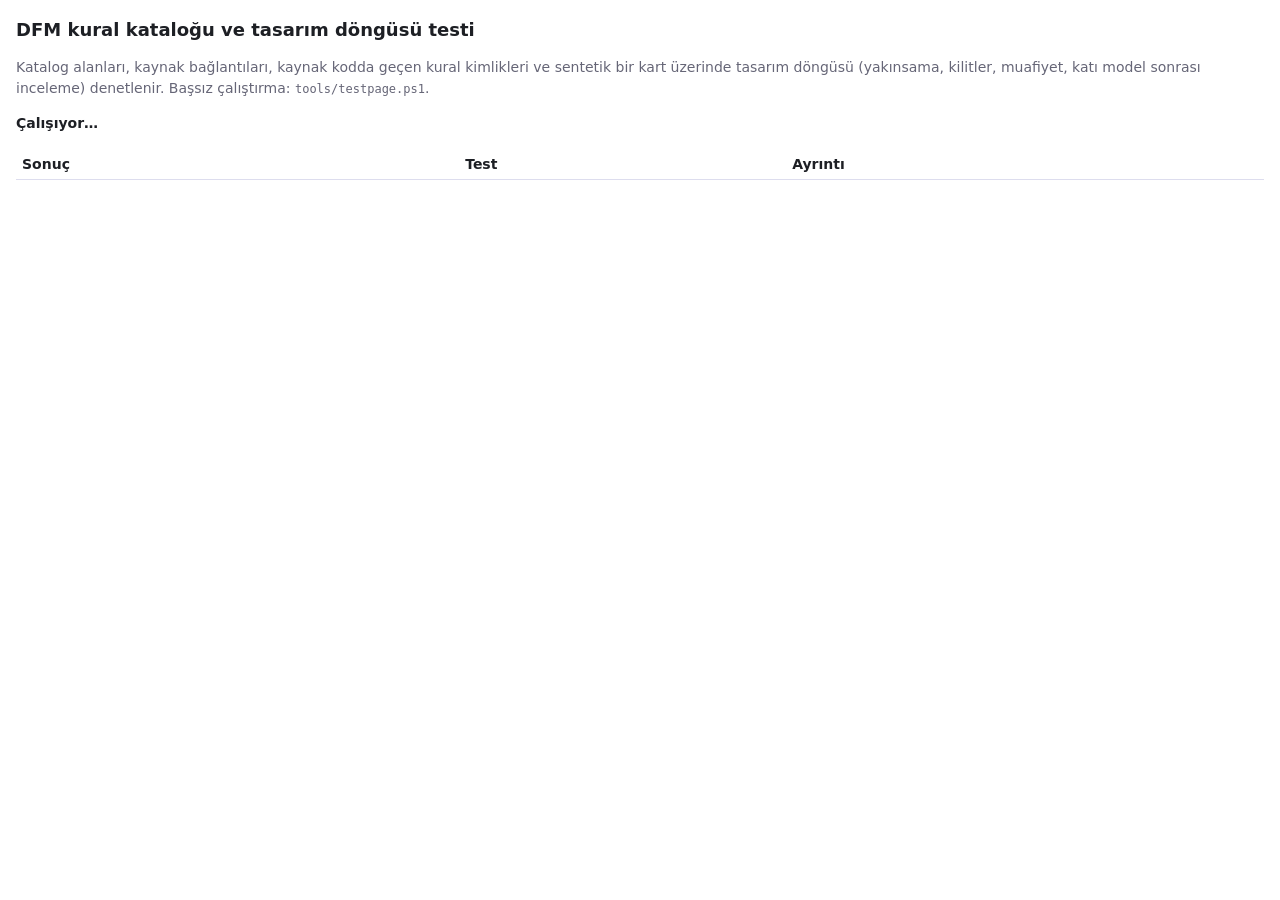
==== commit 891e30c1: "İnceleme düzeltmeleri: tekdüze kapak boşluğu, somun cebi oturma sınaması, kapak çıkma açısı - fits.j" ====
--- a/web/test/catalog.html
+++ b/web/test/catalog.html
@@ -24,9 +24,9 @@
 <table><thead><tr><th>Sonuç</th><th>Test</th><th>Ayrıntı</th></tr></thead><tbody id="rows"></tbody></table>
 <script type="module">
 import { RULES, ruleInfo, CATEGORIES, LEVELS, PROCESSES, TREAT_RULE_IDS } from '../js/dfm/catalog.js';
-import { findingsFromChecks, reviewBuild, summarize, fingerprint, mergeBuildFindings } from '../js/dfm/review.js';
+import { findingsFromChecks, reviewBuild, summarize, fingerprint, mergeBuildFindings, staleWaivers } from '../js/dfm/review.js';
 import { runDesignLoop, baseParams, AUTO_KEYS } from '../js/dfm/loop.js';
-import { defaultParams, libraryTypes, usesTapOverrun } from '../js/design.js';
+import { defaultParams, libraryTypes, usesTapOverrun, hexCornerFit } from '../js/design.js';
 import * as fitsMod from '../js/fits.js';
 
 const results = [];
@@ -239,22 +239,53 @@
     by('GEO-BUILD', 'error').some((fd) => /5 öğeden 1 tanesi/.test(fd.text) && fd.unit === 'adet' && fd.measured === 4 && fd.limit === 5));
   check('reviewBuild: başarılı Boole satırı bulgu üretmez', !fb.some((fd) => /standoff öğeleri/.test(fd.text)));
   check('reviewBuild: sınırlı Boole → bilgi (satırın kuralı)', by('GEO-HOLE-ENTRY', 'info').some((fd) => /düz geometriyle/.test(fd.text)));
-  check('reviewBuild: build ok:false → GEO-BUILD hata (parça)', by('GEO-BUILD', 'error').some((fd) => fd.part === 'clip' && /işlemsiz yapıya düşüldü/.test(fd.text)));
+  check('reviewBuild: build ok:false → GEO-BUILD hata (parça)', by('GEO-BUILD', 'error').some((fd) => fd.part === 'clip' && /kenar işlemsiz modele geri döndü/.test(fd.text)));
+  check('reviewBuild: metinlerde çift iki nokta ("Gövde: özellik: …") ve "işlemsiz yapıya düşüldü" yok',
+    !fb.some((fd) => /^(Gövde|Kapak|DIN klipsi|Parça): [^:;]+: /.test(fd.text) || /yapıya düşüldü/.test(fd.text)), fb.map((fd) => fd.text).join(' | '));
   check('reviewBuild: metinlerde İngilizce tür adı yok', !fb.some((fd) => /\b(build|boolean|sharp|embed|offset|info|fillet|chamfer|leadin)\b/i.test(fd.text)),
     fb.map((fd) => fd.text).filter((t) => /\b(build|boolean|sharp|embed|offset|info|fillet|chamfer|leadin)\b/i.test(t)).join(' | '));
   check('reviewBuild: tüm bulguların kuralı katalogda', fb.every((fd) => RULES[fd.rule]), fb.filter((fd) => !RULES[fd.rule]).map((fd) => fd.rule).join(','));
   const dOk = by('INJ-DRAFT').filter((fd) => fd.part === 'base');
   check('reviewBuild: INJ-DRAFT yalnız gövde draft.outer/pocket ile ve ön inceleme sınırıyla → uygun (kapak draft.plate hatası etkilemez)',
     dOk.length === 1 && dOk[0].level === 'ok' && dOk[0].limit === draftLim && dOk[0].measured === draftLim, dOk.map((fd) => `${fd.level}: ${fd.text}`).join(' | '));
-  check('reviewBuild: kapak draft.plate uygulanamadı → kapak için satırın kuralıyla (INJ-DRAFT, part lid) uyarı', fb.some((fd) => fd.part === 'lid' && fd.rule === 'INJ-DRAFT' && fd.level === 'warn' && /kapak yan yüzü/.test(fd.text)));
+  const lidPre = L.design.checks.find((c) => c.rule === 'INJ-DRAFT' && c.part === 'lid');
+  check('Aynı malzeme enjeksiyon kapağı: ön incelemede kapak INJ-DRAFT (plaka/dil/boru sınırları)', lidPre && lidPre.level === 'info' &&
+    Number.isFinite(lidPre.limits?.plate) && lidPre.limits?.plate >= 1 && lidPre.limit >= lidPre.limits?.plate, lidPre ? `${lidPre.text} [${lidPre.limits?.plate}/${lidPre.limits?.lip}/${lidPre.limits?.tube}]` : 'yok');
+  check('reviewBuild: kapak draft.plate uygulanamadı → kapak INJ-DRAFT uyarısı (part lid), plaka sınırıyla ölçü/sınır',
+    fb.some((fd) => fd.part === 'lid' && fd.rule === 'INJ-DRAFT' && fd.level === 'warn' && /plaka yan yüzü 0°/.test(fd.text) && fd.measured === 0 && fd.limit === lidPre?.limits?.plate),
+    fb.filter((fd) => fd.rule === 'INJ-DRAFT').map((fd) => `${fd.part} ${fd.level} ${fd.measured}/${fd.limit}: ${fd.text}`).join(' | '));
+  const baseDraft = (list) => list.filter((fd) => fd.rule === 'INJ-DRAFT' && fd.part === 'base');
   const low = [row({ key: 'draft.outer', kind: 'draft', size: draftLim, applied: draftLim - 0.5, unit: '°', limited: true, rule: 'INJ-DRAFT' }),
     row({ key: 'draft.pocket', kind: 'draft', size: draftLim, applied: draftLim, unit: '°', rule: 'INJ-DRAFT' })];
-  const fl = reviewBuild(L.design, low).filter((fd) => fd.rule === 'INJ-DRAFT');
+  const fl = baseDraft(reviewBuild(L.design, low));
   check('reviewBuild: INJ-DRAFT uygulanan < sınır → uyarı, measured/limit dolu', fl.length === 1 && fl[0].level === 'warn' && fl[0].measured === draftLim - 0.5 && fl[0].limit === draftLim, fl[0]?.text);
-  const fo = reviewBuild(L.design, [row({ key: 'draft.outer', kind: 'draft', size: 2, applied: 2, unit: '°', rule: 'INJ-DRAFT' })], { draftLimit: 2.5 }).filter((fd) => fd.rule === 'INJ-DRAFT');
+  const fo = baseDraft(reviewBuild(L.design, [row({ key: 'draft.outer', kind: 'draft', size: 2, applied: 2, unit: '°', rule: 'INJ-DRAFT' })], { draftLimit: 2.5 }));
   check('reviewBuild: opts.draftLimit ön inceleme sınırının yerine geçer', fo.length === 1 && fo[0].level === 'warn' && fo[0].limit === 2.5);
-  const fz = reviewBuild(L.design, [row({ key: 'cutout.window', kind: 'draft', size: 0, applied: 0, unit: '°', rule: 'INJ-DRAFT' })]).filter((fd) => fd.rule === 'INJ-DRAFT');
+  const fz = baseDraft(reviewBuild(L.design, [row({ key: 'cutout.window', kind: 'draft', size: 0, applied: 0, unit: '°', rule: 'INJ-DRAFT' })]));
   check('reviewBuild: size 0 draft satırı sayılmaz → INJ-DRAFT "uygulanmadı" uyarısı', fz.length === 1 && fz[0].level === 'warn' && /uygulanmadı/.test(fz[0].text));
+  // Sınır bulunamazsa 1° (IM-10), hiçbir zaman 0°; boş dize sınır sayılmaz
+  const dr = [row({ key: 'draft.outer', kind: 'draft', size: 0.5, applied: 0.5, unit: '°', rule: 'INJ-DRAFT' }), row({ key: 'draft.pocket', kind: 'draft', size: 0.5, applied: 0.5, unit: '°', rule: 'INJ-DRAFT' })];
+  const nd = baseDraft(reviewBuild({ rulesId: 'injection/abs', checks: [] }, dr));
+  check('reviewBuild: ön inceleme sınırı yoksa INJ-DRAFT sınırı 1° (0° değil), metinde belirtilir', nd.length === 1 && nd[0].limit === 1 && nd[0].level === 'warn' && /IM-10/.test(nd[0].text), nd[0]?.text);
+  const ed = baseDraft(reviewBuild({ rulesId: 'injection/abs', checks: [{ rule: 'INJ-DRAFT', part: 'base', level: 'info', text: 'x', limit: 1.5 }] }, dr, { draftLimit: '' }));
+  check('reviewBuild: opts.draftLimit boş dize → ön inceleme sınırı kullanılır', ed.length === 1 && ed[0].limit === 1.5 && ed[0].level === 'warn', ed[0]?.text);
+  // Sözleşme A: limited ⇔ 0 < applied < size; applied 0 → uygulanmadı (uyarı), ok bayrağından bağımsız
+  const a0 = reviewBuild({ rulesId: 'fdm/pla', checks: [] }, [
+    row({ key: 'a', feature: 'birinci kenar', size: 1, applied: 0, ok: undefined, limited: undefined }),
+    row({ key: 'b', feature: 'ikinci kenar', size: 1, applied: 0, ok: true, limited: true }),
+    row({ key: 'c', feature: 'üçüncü kenar', size: 1, applied: 0, ok: true, limited: false })]);
+  check('reviewBuild: applied 0 olan satır sınırlı sayılmaz → "uygulanamadı" uyarısı (3 satır)',
+    a0.filter((fd) => fd.level === 'warn' && /uygulanamadı/.test(fd.text)).length === 3 && !a0.some((fd) => fd.level === 'info' || fd.level === 'ok'), a0.map((fd) => `${fd.level}: ${fd.text}`).join(' | '));
+  // Katı model sonrası kimlik ayrı önekle: ön incelemeyle çakışmaz, birleştirmede muafiyet kimliği değişmez
+  const ptr = [row({ key: 'f', feature: 'taban', size: 1, applied: 0.5, limited: true, note: 'yer yok' })];
+  const preLike = findingsFromChecks({ ok: true, rulesId: 'fdm/pla', checks: [{ level: 'info', rule: 'GEO-FILLET-INNER', part: 'base', text: reviewBuild({ rulesId: 'fdm/pla', checks: [] }, ptr)[0].text }] });
+  const p1 = reviewBuild({ rulesId: 'fdm/pla', checks: [] }, ptr);
+  const pw = reviewBuild({ rulesId: 'fdm/pla', checks: [] }, ptr, { waivers: { [p1[0].id]: { reason: 'onaylı tasarım', date: '2026-11-26' } } });
+  const Mw = mergeBuildFindings(preLike, pw);
+  check('Katı model sonrası kimlik ön incelemeyle aynı metinde bile farklı; birleştirmede muaf bulgunun kimliği korunur',
+    preLike[0].id !== p1[0].id && pw[0].waived && Mw.findings.some((fd) => fd.id === p1[0].id && fd.waived) && new Set(Mw.findings.map((fd) => fd.id)).size === Mw.findings.length,
+    `${preLike[0].id} / ${p1[0].id} → ${Mw.findings.map((fd) => `${fd.id}${fd.waived ? '*' : ''}`).join(', ')}`);
+  check('staleWaivers: hiçbir bulguyla eşleşmeyen muafiyetler listelenir', JSON.stringify(staleWaivers({ [p1[0].id]: { reason: 'abc' }, 'GEN-X-00000000': { reason: 'eski' } }, p1)) === JSON.stringify(['GEN-X-00000000']));
   const fv = reviewBuild(L.design, [{ part: 'base', key: 'floor.limit', feature: 'taban', kind: 'fillet', size: 1, ok: false, applied: 0.6, note: 'sürüm 1' }]);
   check('reviewBuild: sürüm 1 satırı (ok:false, applied > 0) sınırlı uygulama sayılır', fv.some((fd) => fd.rule === 'GEO-TREAT' && fd.level === 'info' && /yerine 0,6 mm/.test(fd.text)));
   const nb = reviewBuild(L.design, null);
@@ -267,9 +298,48 @@
   // Birleştirme: ön inceleme INJ-DRAFT bilgisi düşer, girdiler değişmez
   const before = JSON.stringify(L.findings);
   const M = mergeBuildFindings(L.findings, fb);
-  check('mergeBuildFindings: gövde INJ-DRAFT ön bilgi satırı yerini katı model sonucuna bırakır; girdiler değişmez',
-    M.findings.filter((fd) => fd.rule === 'INJ-DRAFT' && fd.part !== 'lid').length === 1 && JSON.stringify(L.findings) === before &&
+  check('mergeBuildFindings: gövde ve kapak INJ-DRAFT ön bilgi satırları yerini katı model sonucuna bırakır; girdiler değişmez',
+    M.findings.filter((fd) => fd.rule === 'INJ-DRAFT' && fd.part !== 'lid').length === 1 && M.findings.filter((fd) => fd.rule === 'INJ-DRAFT' && fd.part === 'lid').length === 1 &&
+    !M.findings.some((fd) => fd.rule === 'INJ-DRAFT' && fd.level === 'info') && JSON.stringify(L.findings) === before &&
     new Set(M.findings.map((fd) => fd.id)).size === M.findings.length && M.status === 'blocked');
+}
+
+// ---------- 4b) Kapak kalıp çıkma açısı katı model sonrası (ayrı malzeme kapak, uzun vida boruları) ----------
+{
+  const tallParts = [{ name: 'TEST_PCB', box: boardBox, isBoard: true }, { name: 'CP_Elec_Tall', box: { min: [30, 15, 1.6], max: [42, 27, 31.6] } }];
+  const tall = { ...analysis, parts: tallParts.map((p, i) => ({ id: i, name: p.name, meshIdx: [i], box: p.box, isBoard: !!p.isBoard, edges: [] })),
+    meshBoxes: tallParts.map((p) => p.box), maxAbove: { value: 30, partId: 1, name: 'CP_Elec_Tall' }, maxBelow: { value: 0, partId: null, name: null } };
+  const Lm = runDesignLoop(tall, await rulesFor('fdm/petg'), { userParams: {} }, opts({ lidRules: await rulesFor('injection/abs') }));
+  const lc = Lm.design.checks.find((c) => c.rule === 'INJ-DRAFT' && c.part === 'lid');
+  const tubeH = Math.max(...Lm.design.lidTubes.map((t) => t.length));
+  check('Ayrı enjeksiyon kapağı: ön inceleme her yüzeye kendi derinliğiyle sınır verir (plaka ≤ boru, dil ≥ 2°)',
+    lc && lc.limits.plate >= 1 && lc.limits.tube > lc.limits.plate && lc.limits.lip >= 2 && lc.limit === Math.max(lc.limits.plate, lc.limits.lip, lc.limits.tube) && tubeH > 25,
+    lc ? `boru ${tubeH} mm: ${lc.text}` : 'yok');
+  const lr = (key, size, applied, extra = {}) => ({ part: 'lid', key, feature: key, kind: 'draft', size, applied, unit: '°', ok: true, limited: false, count: 1, rule: 'INJ-DRAFT', note: '', ...extra });
+  const rows = (tube) => [lr('draft.plate', 1, 1), lr('lip.draft', 2, 2), lr('tube.draft', tube, tube, { rule: 'GEO-BOSS' })];
+  const low = reviewBuild(Lm.design, rows(1));
+  const lw = low.filter((fd) => fd.rule === 'INJ-DRAFT');
+  check('Kapak INJ-DRAFT: borular 1° < boru sınırı → kapak uyarısı (ölçü 1, sınır boru sınırı), gövde (FDM) değerlendirilmez',
+    lw.length === 1 && lw[0].part === 'lid' && lw[0].level === 'warn' && lw[0].measured === 1 && lw[0].limit === lc?.limits?.tube && /vida boruları için çıkma açısı artırılmalı/.test(lw[0].text),
+    lw.map((fd) => `${fd.level} ${fd.measured}/${fd.limit}: ${fd.text}`).join(' | '));
+  check('Kapak INJ-DRAFT: değerlendirilen çıkma açısı satırları ayrıca GEO-BOSS/GEO-TREAT bulgusu üretmez', !low.some((fd) => fd.rule === 'GEO-BOSS'));
+  const okl = reviewBuild(Lm.design, rows(lc?.limits?.tube ?? 2)).filter((fd) => fd.rule === 'INJ-DRAFT');
+  check('Kapak INJ-DRAFT: her yüzey kendi sınırında → uygun', okl.length === 1 && okl[0].level === 'ok' && okl[0].part === 'lid', okl[0]?.text);
+  const nol = reviewBuild(Lm.design, [lr('draft.plate', 1, 0, { ok: false, note: 'yüz seçilemedi' })]).filter((fd) => fd.rule === 'INJ-DRAFT');
+  check('Kapak INJ-DRAFT: uygulanamayan satır 0° sayılır, satır notu metinde', nol[0]?.level === 'warn' && nol[0].measured === 0 && /yüz seçilemedi/.test(nol[0].text), nol[0]?.text);
+  const Mm = mergeBuildFindings(Lm.findings, low);
+  check('mergeBuildFindings: kapak ön inceleme INJ-DRAFT bilgisi düşer, katı model kapak uyarısı kalır',
+    Mm.findings.filter((fd) => fd.rule === 'INJ-DRAFT').length === 1 && Mm.findings.find((fd) => fd.rule === 'INJ-DRAFT').level === 'warn');
+  const optl = reviewBuild(Lm.design, rows(1), { lidDraftLimit: 0.5 }).filter((fd) => fd.rule === 'INJ-DRAFT');
+  check('Kapak INJ-DRAFT: opts.lidDraftLimit tüm kapak sınırlarının yerine geçer', optl[0]?.level === 'ok' && optl[0].limit === 0.5, optl[0]?.text);
+  const lf = Lm.findings.find((fd) => fd.rule === 'INJ-DRAFT' && fd.part === 'lid');
+  check('Kapak INJ-DRAFT bulgusu yüzey sınırlarını (limits) taşır', lf && lf.limits && lf.limits.tube === lc?.limits?.tube && lf.limits.plate === lc?.limits?.plate);
+  const bare = { rulesId: Lm.design.rulesId, lidMaterial: Lm.design.lidMaterial, checks: [{ rule: 'INJ-DRAFT', part: 'lid', level: 'info', text: 'x', limit: lc?.limit }] };
+  const bw = reviewBuild(bare, rows(lc?.limit ?? 2)).filter((fd) => fd.rule === 'INJ-DRAFT');
+  check('Kapak INJ-DRAFT: yüzey sınırları yoksa plaka 1°, dil/boru ana sınırla değerlendirilir (plakada yanlış uyarı yok)', bw[0]?.level === 'ok', bw[0]?.text);
+  const fdmLid = runDesignLoop(tall, await rulesFor('injection/abs'), { userParams: {} }, opts({ lidRules: await rulesFor('fdm/petg') }));
+  check('FDM kapak (enjeksiyon gövde): kapak INJ-DRAFT yok', !fdmLid.findings.some((fd) => fd.rule === 'INJ-DRAFT' && fd.part === 'lid') &&
+    !reviewBuild(fdmLid.design, rows(1)).some((fd) => fd.rule === 'INJ-DRAFT' && fd.part === 'lid'));
 }
 
 // ---------- 5) Muafiyet gerekçesi (D10) ----------
@@ -347,7 +417,9 @@
   // Bedavacı: değişiklik uygulandığı hâlde kendi kuralının açık bulgusu aynı anahtar için ≤ uygulanan değeri istiyor
   const riders = [];
   for (const Lx of all) for (const c of Lx.changes) for (const fd of Lx.findings) {
-    if (fd.rule === c.rule && (fd.level === 'error' || fd.level === 'warn') && fd.fix?.key === c.key && typeof fd.fix.value === 'number' && fd.fix.value <= Lx.params[c.key] + 0.06) riders.push(`  : `);
+    if (fd.rule === c.rule && (fd.level === 'error' || fd.level === 'warn') && fd.fix?.key === c.key && typeof fd.fix.value === 'number' && fd.fix.value <= Lx.params[c.key] + 0.06) {
+      riders.push(`${c.rule} ${c.key} ${c.from}→${c.to}: ${fd.level} ${fd.rule} düzeltme ${fd.fix.value}`);
+    }
   }
   check('Döngü: kabul edilen değişikliklerde bedavacı yok (kendi bulgusu çözülmeden kalan değişiklik yok)', !riders.length, riders.slice(0, 3).join(' | '));
 }
@@ -364,9 +436,17 @@
   const lk = runDesignLoop(analysis, await rulesFor('fdm/petg'), { userParams: { wall: 2 } }, opts({ sealing: ip67 }));
   const lg = lk.findings.find((fd) => fd.rule === 'IP-GROOVE-RADIUS');
   const crCh = lk.changes.find((c) => c.key === 'cornerRadius');
-  check('E6/E11: kilitli 2 mm duvar + IP67 → köşe radyüsü 2 mm duvara göre büyür, kanal radyüsü bulgusu çözülür',
-    lk.params.wall === 2 && (!crCh || (lg && lg.level === 'ok')) && lk.stop === 'needs-user',
+  check('E6/E11: kilitli 2 mm duvar + IP67 → kanal duvara sığmaz: köşe radyüsü büyütülmez, IP-GROOVE-RADIUS düzeltmesiz bilgi, IP-RIM hatası açık',
+    lk.params.wall === 2 && !crCh && lg && lg.level === 'info' && !lg.fix && !lg.autoFixed && lk.stop === 'needs-user' &&
+    lk.findings.some((fd) => fd.rule === 'IP-RIM' && fd.level === 'error'),
     `cr ${lk.params.cornerRadius}, ${lg?.level} ${lg?.text}; ${lk.stop}`);
+  // Duvar conta payına çıkınca kanal radyüsü o duvarla değerlendirilir (kilitsiz IP67: önce et, sonra köşe)
+  const ipc = runDesignLoop(analysis, await rulesFor('cnc/pom'), { userParams: {} }, opts({ sealing: ip67 }));
+  const iw = ipc.changes.findIndex((c) => c.key === 'wall');
+  const ic = ipc.changes.findIndex((c) => c.key === 'cornerRadius');
+  const ig = ipc.findings.find((fd) => fd.rule === 'IP-GROOVE-RADIUS');
+  check('IP67 CNC POM: et kalınlığı önce conta payına, sonra köşe radyüsü kanal iç radyüsüne; kanal radyüsü geçer',
+    iw >= 0 && ic > iw && ig?.level === 'ok' && ig.measured >= 3 * ip67.cord_d - 1e-9, ipc.changes.map((c) => `${c.rule} ${c.key} ${c.from}→${c.to}`).join('; '));
   // E12: metal altıgen aralayıcı boyu boyunca ölçülür (plastik vidayla yalnız aralayıcı metal)
   const so = runDesignLoop(analysis, await rulesFor('fdm/pla'), { userParams: {} }, opts({
     screwSpec: { type: 'iso7045', size: 'auto', length: 'auto', material: 'pa66', washer: 'none', washerMaterial: 'match' },
@@ -392,8 +472,17 @@
   const nut = runDesignLoop(analysis, await rulesFor('cnc/pom'), { userParams: {} }, opts({
     insertSpec: { type: 'nut', variant: 'auto', nut: 'iso4032', standoff: 'hex-ff', standoffMat: 'auto' } }));
   const np = nut.findings.find((fd) => fd.rule === 'CNC-NUT-POCKET-TOOL');
-  check('G1: CNC M3 somun cebi (SW 5,6) Ø3 takımla → CNC-NUT-POCKET-TOOL hata, öneri (otomatik değil)',
-    np && np.level === 'error' && np.fix && np.fix.auto === false && !np.fixAuto && np.measured === 3 && np.limit === 2.8 && np.op === '<=', np?.text);
+  check('G1: CNC M3 somun cebi (SW 5,6) Ø3 takımla → CNC-NUT-POCKET-TOOL hata (girişim), uygulanabilir öneri Helicoil (otomatik değil)',
+    np && np.level === 'error' && np.fix?.key === 'insertType' && np.fix.value === 'helicoil-fr' && !np.fixAuto && np.measured === 3 && np.limit === 2.8 && np.op === '<=' &&
+    /girişim/.test(np.text) && /Ø2,5 mm/.test(np.text) && /R1,5/.test(np.text) && !/keskin kalır/.test(np.text), np?.text);
+  // Köşe oturma geometrisi: M3 (s 5,5, e 6,01) cep SW 5,6 ve R1,5 → girişim; SW 5,8 → pay; R1,25 (Ø2,5) → pay
+  const g56 = hexCornerFit(5.6, 1.5, 5.5, 6.01);
+  check('hexCornerFit: M3 cep SW 5,6 R1,5 → ≈ 0,02 mm girişim; SW 5,8 → pay; R1,25 → pay', g56 < -0.015 && g56 > -0.03 && hexCornerFit(5.8, 1.5, 5.5, 6.01) > 0.05 &&
+    hexCornerFit(5.6, 1.25, 5.5, 6.01) > 0, `${g56.toFixed(4)} / ${hexCornerFit(5.8, 1.5, 5.5, 6.01).toFixed(4)} / ${hexCornerFit(5.6, 1.25, 5.5, 6.01).toFixed(4)}`);
+  const nutW = runDesignLoop(analysis, await rulesFor('cnc/pom'), { userParams: {} }, opts({ tolerance: { normal: 0.3 },
+    insertSpec: { type: 'nut', variant: 'auto', nut: 'iso4032', standoff: 'hex-ff', standoffMat: 'auto' } }));
+  const nw = nutW.findings.find((fd) => fd.rule === 'CNC-NUT-POCKET-TOOL');
+  check('G1: geniş cepte (SW 5,8) somun R1,5 köşelere sığar → düzeltmesiz bilgi, tasarım engellenmez', nw && nw.level === 'info' && !nw.fix && /payla sığar/.test(nw.text), nw?.text);
   const nutF = runDesignLoop(analysis, await rulesFor('fdm/pla'), { userParams: {} }, opts({ insertSpec: { type: 'nut', variant: 'auto', nut: 'iso4032', standoff: 'hex-ff', standoffMat: 'auto' } }));
   check('G1: FDM somun cebinde takım kuralı yok', !nutF.findings.some((fd) => fd.rule === 'CNC-NUT-POCKET-TOOL'));
   // G6: kapak dili ucu köşe boss'u–duvar radyüsünün ötesinde; rc geometride
@@ -424,13 +513,34 @@
     !m3.findings.some((fd) => fd.rule === 'INJ-LIP-RATIO') && !m3.findings.some((fd) => fd.rule === 'INJ-BOSS-WALL' && /kapak borusu/.test(fd.text)) &&
     m3.findings.some((fd) => fd.rule === 'CNC-POCKET-DEPTH' && fd.part === 'lid'));
   check('E17: INJ-UNIFORM-WALL uygun metni kapak kalınlığını (lidT) kullanır', uw && (uw.level !== 'ok' || /kapak ayrı parça/.test(uw.text)), uw?.text);
-  // lid_fit_clearance kapak dili boşluğunu belirler; kullanıcı toleransı ezerse uygulanmaz; tolAt kaldırıldı
+  // lid_fit_clearance kapak dili boşluğunu belirler (malzeme payı); kullanıcı düzeltmesiyle tekdüze değişir
   const pom = await rulesFor('cnc/pom');
   const fp = runDesignLoop(analysis, pom, { userParams: {} }, opts()).design;
   const fpL = runDesignLoop(analysis, pom, { userParams: {} }, opts({ fits: { lid: 'loose', screw: 'normal' } })).design;
-  const fpO = runDesignLoop(analysis, pom, { userParams: {} }, opts({ tolerance: { normal: 0.05 } })).design;
-  check('lid_fit_clearance: normal geçmede en az kural değeri, bol geçme daha büyük, kullanıcı toleransında model değeri',
-    fp.params.fit >= pom.lid_fit_clearance - 1e-9 && fpL.params.fit > fp.params.fit && fpO.params.fit < pom.lid_fit_clearance, `${fp.params.fit} / ${fpL.params.fit} / ${fpO.params.fit}`);
+  const fpO = runDesignLoop(analysis, pom, { userParams: {} }, opts({ tolerance: { normal: pom.tolerance.fits.normal } })).design;
+  const fpU = runDesignLoop(analysis, pom, { userParams: {} }, opts({ tolerance: { normal: 2 * pom.tolerance.fits.normal } })).design;
+  check('lid_fit_clearance: varsayılanda normal geçme tam kural değeri, bol daha büyük; malzeme değerini yeniden yazmak boşluğu değiştirmez, büyütmek büyütür',
+    Math.abs(fp.params.fit - pom.lid_fit_clearance) < 1e-9 && fpL.params.fit > fp.params.fit && fpO.params.fit === fp.params.fit && fpU.params.fit > fp.params.fit,
+    `${fp.params.fit} / bol ${fpL.params.fit} / aynı ${fpO.params.fit} / 2× ${fpU.params.fit}`);
+  // Tekdüzelik: her kapak geçmesi değerinde büyütme boşluğu büyütür, küçültme küçültür (tüm kural dosyaları, normal ve bol)
+  const mono = [];
+  for (const rid of ['cnc/pom', 'cnc/pp', 'cnc/al6061', 'fdm/petg', 'fdm/pla', 'injection/abs']) {
+    const R = await rulesFor(rid);
+    const t0 = fitsMod.toleranceOf(R, null);
+    for (const cls of ['normal', 'loose']) {
+      const g0 = fitsMod.lidGap(t0, cls, 80);
+      for (const [k, v] of [['normal', t0.fits.normal], ['loose', t0.fits.loose], ['lid_extra', t0.lid_extra], ['per_100mm', t0.per_100mm]]) {
+        const up = fitsMod.lidGap(fitsMod.toleranceOf(R, { [k]: v + 0.1 }), cls, 80);
+        const same = fitsMod.lidGap(fitsMod.toleranceOf(R, { [k]: v }), cls, 80);
+        const dn = fitsMod.lidGap(fitsMod.toleranceOf(R, { [k]: Math.max(0, v - 0.04) }), cls, 80);
+        if (!(up >= g0 - 1e-9 && same === g0 && dn <= g0 + 1e-9)) mono.push(`${rid} ${cls} ${k}: ${dn} ≤ ${g0} = ${same} ≤ ${up}`);
+      }
+    }
+  }
+  check('lidGap tekdüze: düzeltme büyüdükçe boşluk küçülmez, malzeme değeri aynı boşluğu verir', !mono.length, mono.slice(0, 4).join(' | '));
+  const tz = fitsMod.toleranceOf(pom, { lid_min: 0 });
+  check('lidGap: lid_min = 0 düzeltmesi malzeme payını kaldırır (yalnız model boşluğu)', fitsMod.lidGap(tz, 'normal', 80) < pom.lid_fit_clearance &&
+    fitsMod.lidGap(tz, 'normal', 80) === Math.round((pom.tolerance.fits.normal / 2 + pom.tolerance.lid_extra + pom.tolerance.per_100mm * 80 / 400) * 100) / 100);
   check('fits.js: tolAt kullanılıyor (dış ölçü toleransı computeDesign().tolerance.outerTol)',
     fp.tolerance.outerTol === fitsMod.tolAt(fp.tolerance, Math.max(fp.outer.L, fp.outer.W)) && fp.tolerance.outerTol > 0, `±${fp.tolerance.outerTol}`);
   const fpG = runDesignLoop(analysis, pom, { userParams: {} }, opts({ tolerance: { general: 0.2 } })).design;
@@ -452,7 +562,8 @@
   check('Sözleşme B: GEO-* kategori geometri, INJ-* kendi kategorisinde', B.filter((id) => id.startsWith('GEO-')).every((id) => RULES[id].cat === 'geometri') &&
     RULES['INJ-DRAFT'].cat === 'surec' && RULES['INJ-SIDE-ACTION'].cat === 'surec');
   check('Sözleşme B: geometri kurallarının URL\'li kaynağı var', B.every((id) => RULES[id].source.some((s) => /^https:\/\//.test(s.url))));
-  check('G1: CNC-NUT-POCKET-TOOL kuralı (hata, CNC)', RULES['CNC-NUT-POCKET-TOOL']?.level === 'error' && RULES['CNC-NUT-POCKET-TOOL'].processes.join() === 'cnc');
+  check('G1: CNC-NUT-POCKET-TOOL kuralı (hata, CNC; s/2 türetilmiş sınır, güven orta)', RULES['CNC-NUT-POCKET-TOOL']?.level === 'error' && RULES['CNC-NUT-POCKET-TOOL'].processes.join() === 'cnc' &&
+    RULES['CNC-NUT-POCKET-TOOL'].conf === 'medium' && /türetilmiştir/.test(RULES['CNC-NUT-POCKET-TOOL'].why));
   check('E17: GEN-CORNER-MIN başlığı "kural dosyasındaki en küçük değer"', /kural dosyasındaki en küçük değer/.test(RULES['GEN-CORNER-MIN'].title));
   check('D14: IP-VENT başlığı IP65 ve üstü', /IP65 ve üstü/.test(RULES['IP-VENT'].title));
 }
